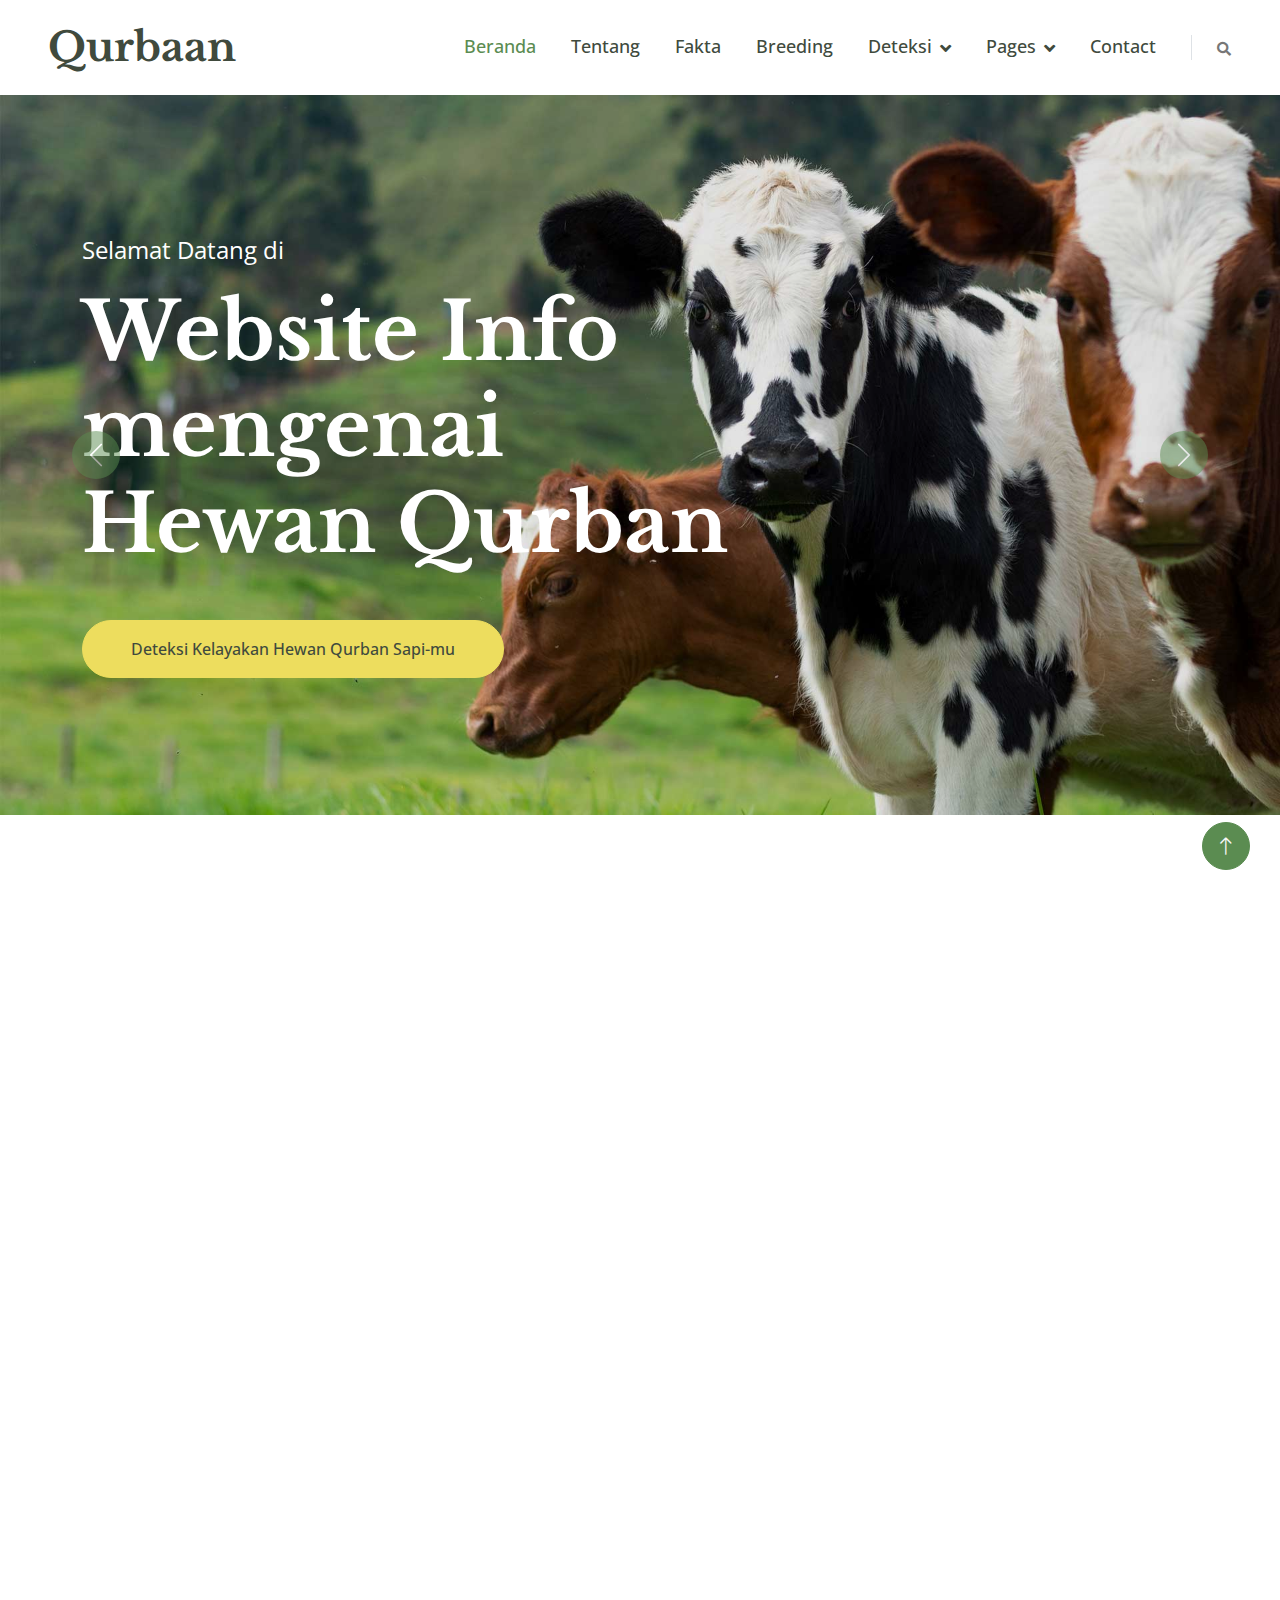
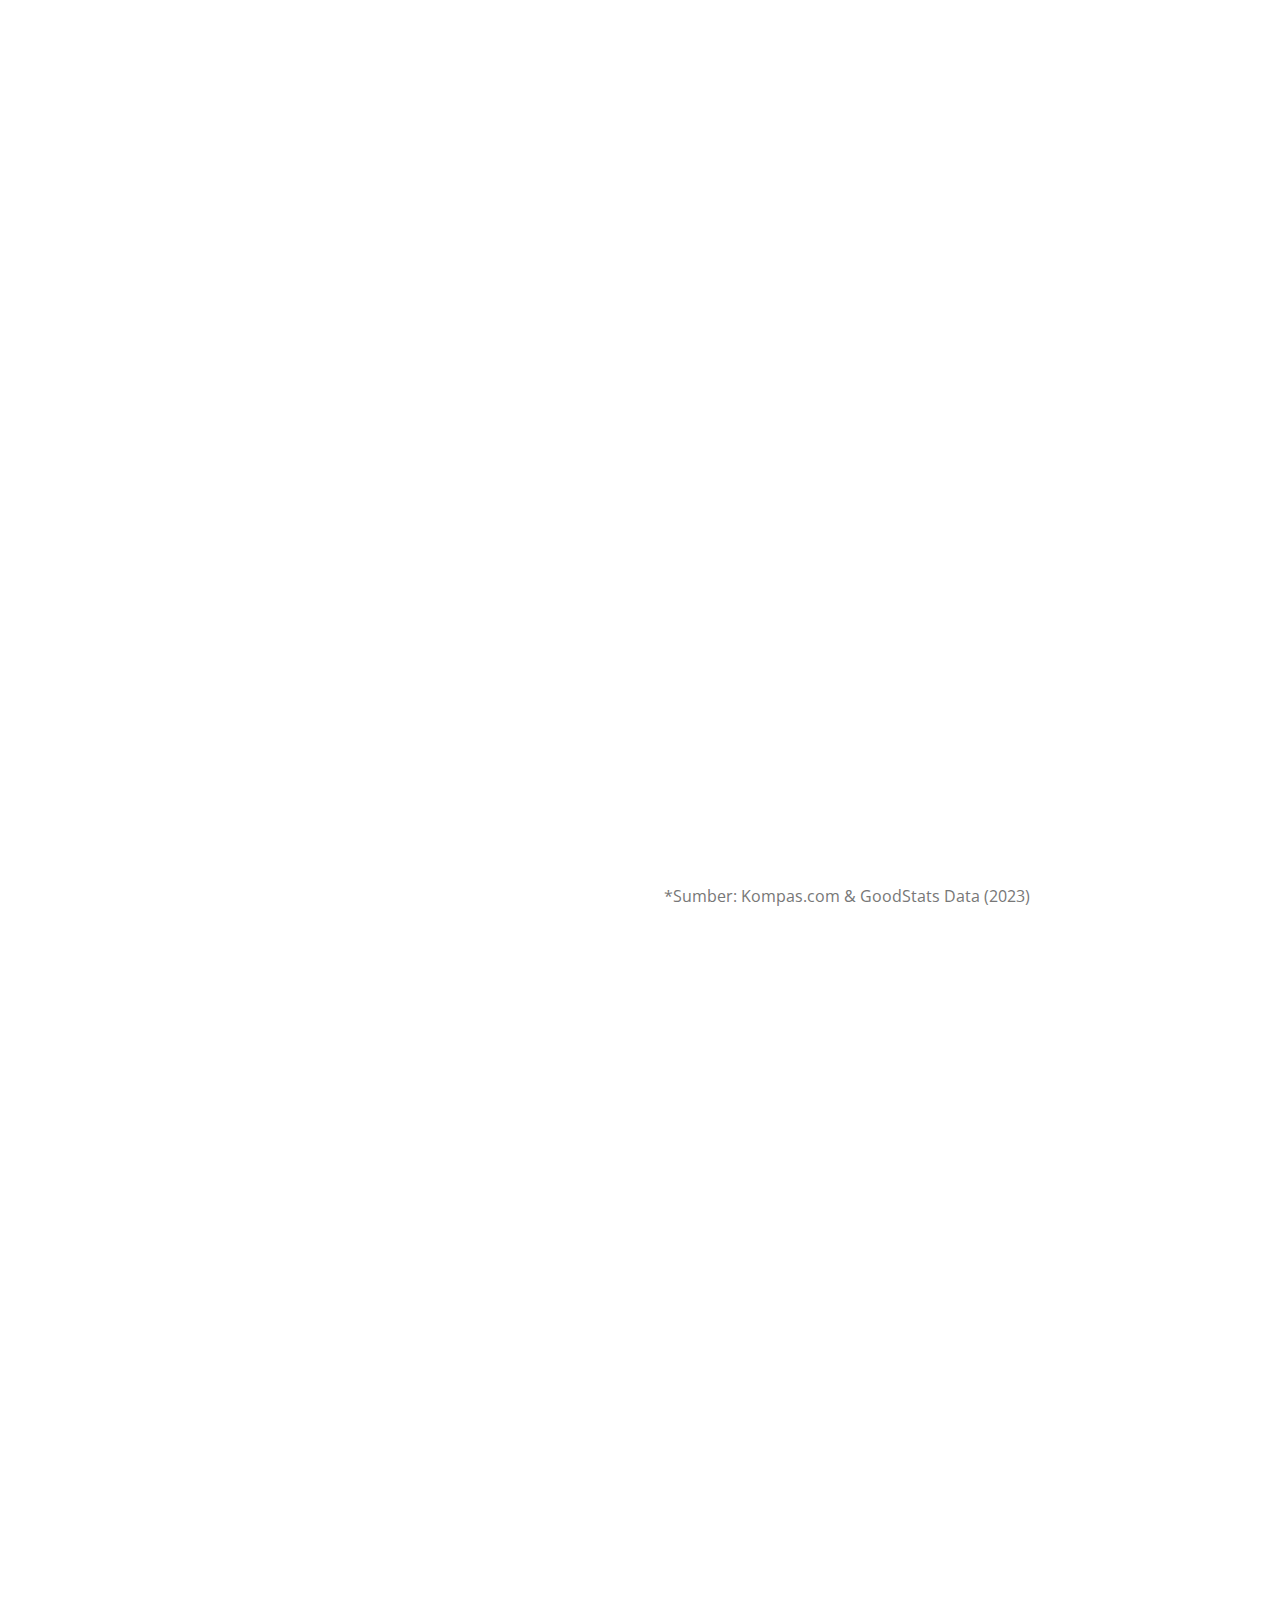
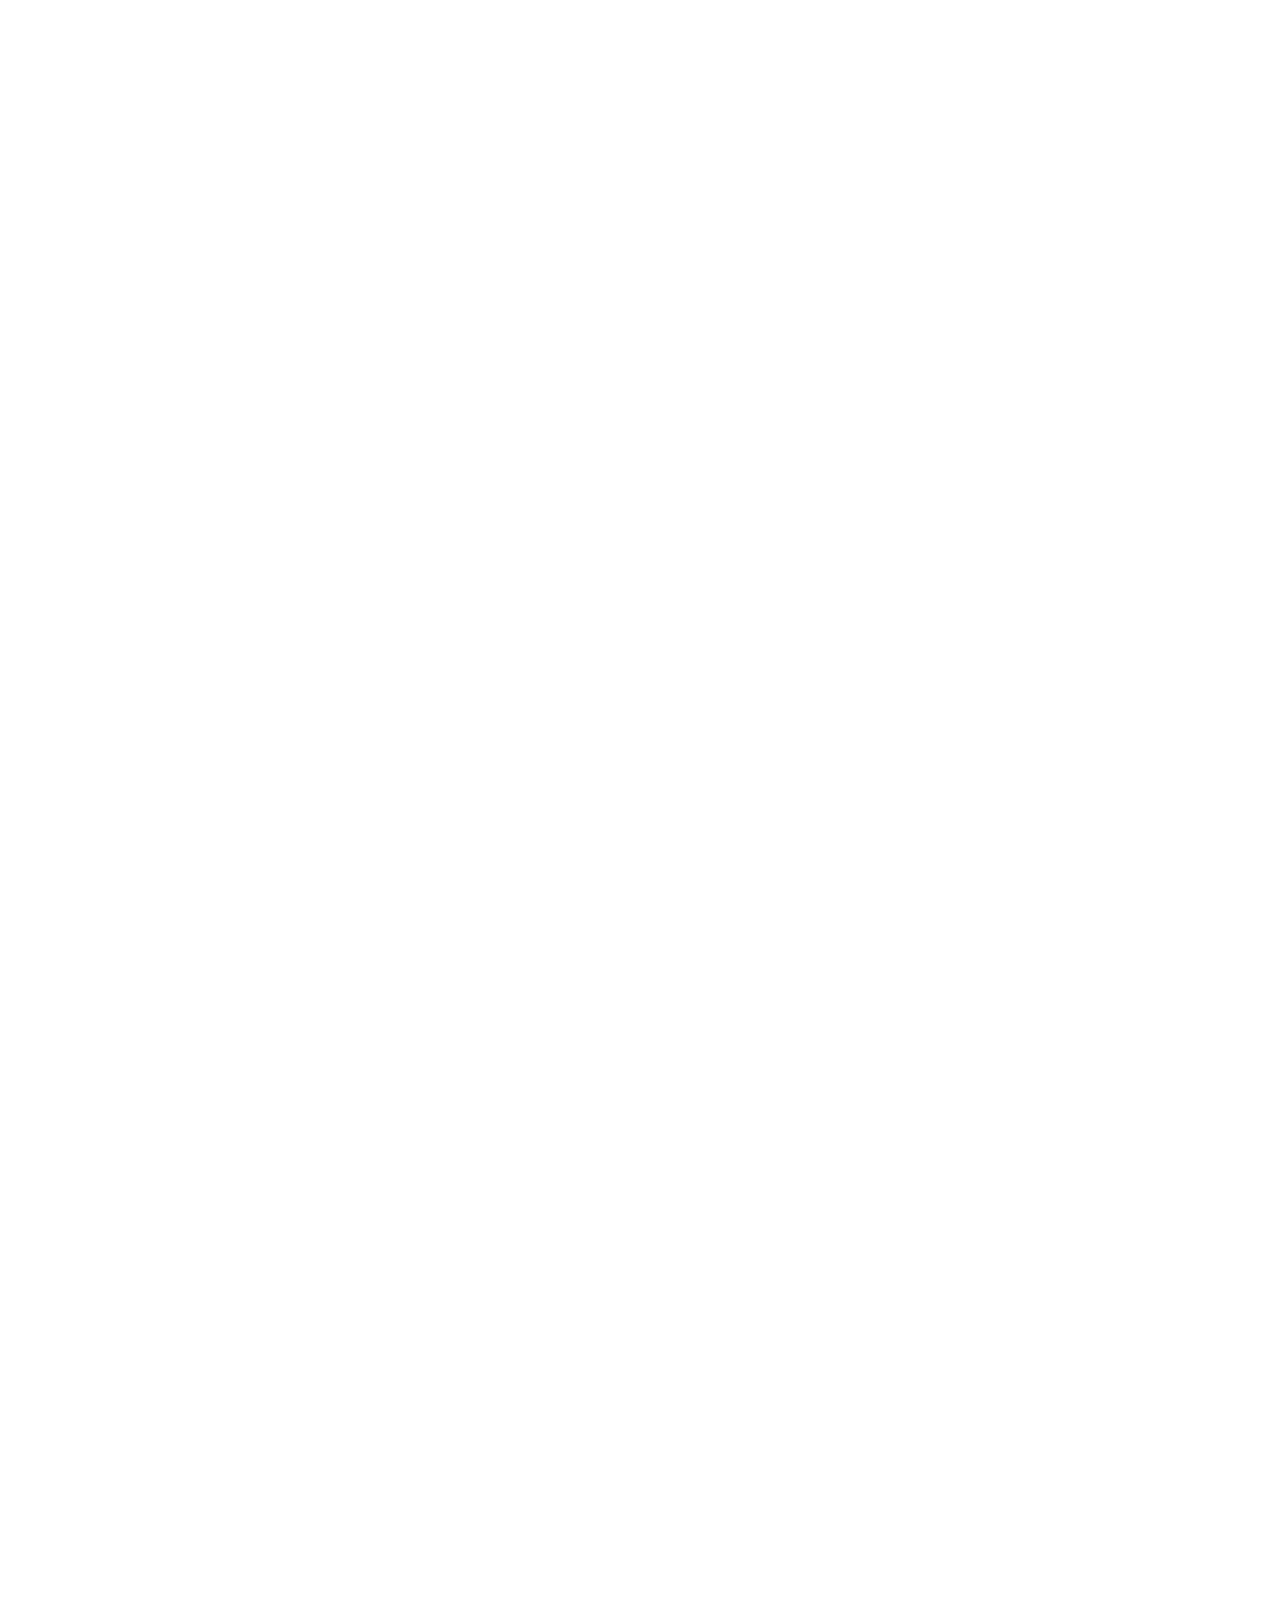
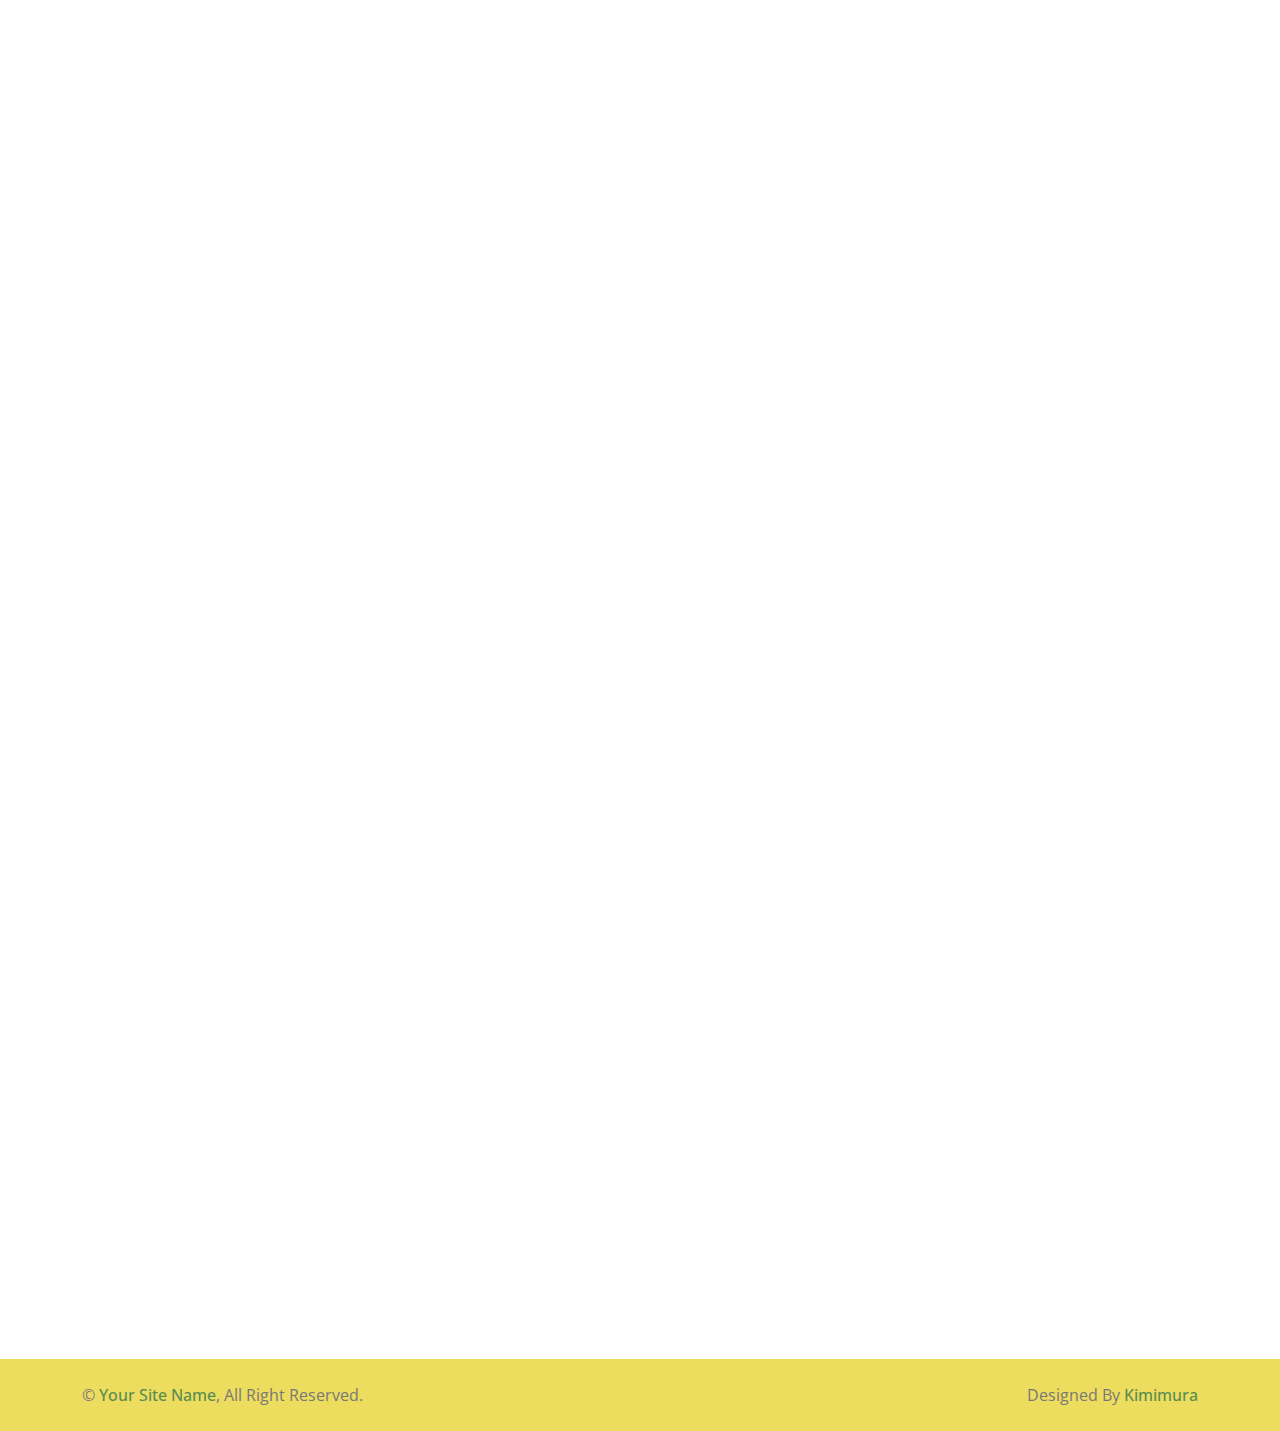
==== index.html @ fe212704 "fix: index view" ====
<!DOCTYPE html>
<html lang="en">

<head>
    <meta charset="utf-8">
    <title>Milky - Dairy Website Template</title>
    <meta content="width=device-width, initial-scale=1.0" name="viewport">
    <meta content="" name="keywords">
    <meta content="" name="description">

    <!-- Favicon -->
    <link href="img/favicon.ico" rel="icon">

    <!-- Google Web Fonts -->
    <link rel="preconnect" href="https://fonts.googleapis.com">
    <link rel="preconnect" href="https://fonts.gstatic.com" crossorigin>
    <link href="https://fonts.googleapis.com/css2?family=Libre+Baskerville:wght@700&family=Open+Sans:wght@400;500;600&display=swap" rel="stylesheet">   

    <!-- Icon Font Stylesheet -->
    <link href="https://cdnjs.cloudflare.com/ajax/libs/font-awesome/5.10.0/css/all.min.css" rel="stylesheet">
    <link href="https://cdn.jsdelivr.net/npm/bootstrap-icons@1.4.1/font/bootstrap-icons.css" rel="stylesheet">

    <!-- Libraries Stylesheet -->
    <link href="lib/animate/animate.min.css" rel="stylesheet">
    <link href="lib/owlcarousel/assets/owl.carousel.min.css" rel="stylesheet">
    <link href="lib/lightbox/css/lightbox.min.css" rel="stylesheet">

    <!-- Customized Bootstrap Stylesheet -->
    <link href="css/bootstrap.min.css" rel="stylesheet">

    <!-- Template Stylesheet -->
    <link href="css/style.css" rel="stylesheet">

    <style>
        .text-justify {
        text-align: justify;
    }
    </style>
</head>

<body>
    <!-- Spinner Start -->
    <div id="spinner" class="show bg-white position-fixed translate-middle w-100 vh-100 top-50 start-50 d-flex align-items-center justify-content-center">
        <div class="spinner-border text-primary" role="status" style="width: 3rem; height: 3rem;"></div>
    </div>
    <!-- Spinner End -->

    <!-- Navbar Start -->
    <nav class="navbar navbar-expand-lg bg-white navbar-light sticky-top px-4 px-lg-5">
        <a href="index.html" class="navbar-brand d-flex align-items-center">
            <h1 class="m-0">Qurbaan</h1>
        </a>
        <button type="button" class="navbar-toggler me-0" data-bs-toggle="collapse" data-bs-target="#navbarCollapse">
            <span class="navbar-toggler-icon"></span>
        </button>
        <div class="collapse navbar-collapse" id="navbarCollapse">
            <div class="navbar-nav ms-auto p-4 p-lg-0">
                <a href="index.html" class="nav-item nav-link active">Beranda</a>
                <a href="about.html" class="nav-item nav-link">Tentang</a>
                <a href="service.html" class="nav-item nav-link">Fakta</a>
                <a href="breeding.html" class="nav-item nav-link">Breeding</a>
                <div class="nav-item dropdown">
                    <a href="product.html" class="nav-link dropdown-toggle" data-bs-toggle="dropdown">Deteksi</a>
                    <div class="dropdown-menu bg-light m-0">
                        <a href="deteksi-sapi.html" class="dropdown-item">Sapi</a>
                        <a href="deteksi-kambing.html" class="dropdown-item">Kambing</a>
                    </div>
                </div>
                <div class="nav-item dropdown">
                    <a href="#" class="nav-link dropdown-toggle" data-bs-toggle="dropdown">Pages</a>
                    <div class="dropdown-menu bg-light m-0">
                        <a href="gallery.html" class="dropdown-item">Gallery</a>
                        <a href="feature.html" class="dropdown-item">Features</a>
                        <a href="team.html" class="dropdown-item">Our Team</a>
                        <a href="testimonial.html" class="dropdown-item">Testimonial</a>
                        <a href="404.html" class="dropdown-item">404 Page</a>
                    </div>
                </div>
                <a href="contact.html" class="nav-item nav-link">Contact</a>
            </div>
            <div class="border-start ps-4 d-none d-lg-block">
                <button type="button" class="btn btn-sm p-0"><i class="fa fa-search"></i></button>
            </div>
        </div>
    </nav>
    <!-- Navbar End -->


    <!-- Carousel Start -->
    <div class="container-fluid px-0 mb-5">
        <div id="header-carousel" class="carousel slide" data-bs-ride="carousel">
            <div class="carousel-inner">
                <div class="carousel-item active">
                    <img class="w-100" src="img/carousel-1.jpg" alt="Image">
                    <div class="carousel-caption">
                        <div class="container">
                            <div class="row justify-content-start">
                                <div class="col-lg-8 text-start">
                                    <p class="fs-4 text-white">Selamat Datang di</p>
                                    <h1 class="display-1 text-white mb-5 animated slideInRight">Website Info mengenai Hewan Qurban</h1>
                                    <a href="deteksi-sapi.html" class="btn btn-secondary rounded-pill py-3 px-5 animated slideInRight">Deteksi Kelayakan Hewan Qurban Sapi-mu</a>
                                </div>
                            </div>
                        </div>
                    </div>
                </div>
                <div class="carousel-item">
                    <img class="w-100" src="img/carousel-kambing.jpg" alt="Image">
                    <div class="carousel-caption">
                        <div class="container">
                            <div class="row justify-content-end">
                                <div class="col-lg-8 text-end">
                                    <p class="fs-4 text-white">Selamat Datang di</p>
                                    <h1 class="display-1 text-white mb-5 animated slideInRight">Website Info mengenai Hewan Qurban</h1>
                                    <a href="deteksi-kambing.html" class="btn btn-secondary rounded-pill py-3 px-5 animated slideInLeft">Deteksi Kelayakan Hewan Qurban Kambing-mu</a>
                                </div>
                            </div>
                        </div>
                    </div>
                </div>
            </div>
            <button class="carousel-control-prev" type="button" data-bs-target="#header-carousel"
                data-bs-slide="prev">
                <span class="carousel-control-prev-icon" aria-hidden="true"></span>
                <span class="visually-hidden">Previous</span>
            </button>
            <button class="carousel-control-next" type="button" data-bs-target="#header-carousel"
                data-bs-slide="next">
                <span class="carousel-control-next-icon" aria-hidden="true"></span>
                <span class="visually-hidden">Next</span>
            </button>
        </div>
    </div>
    <!-- Carousel End -->


    <!-- About Start -->
    <div class="container-xxl py-5">
        <div class="container">
            <div class="row g-5 align-items-start">
                <div class="col-lg-6">
                    <div class="row g-2">
                        <div class="col-6 wow fadeIn" data-wow-delay="0.1s">
                            <img class="img-fluid rounded" src="img/kambing2.jpg">
                            <img class="img-fluid rounded mt-2" src="img/kambing3.jpg">
                        </div>
                        <div class="col-6 wow fadeIn" data-wow-delay="0.1s">
                            <img class="img-fluid rounded" src="img/service-1.jpg">
                        </div>
                        <div class="col-6 wow fadeIn" data-wow-delay="0.3s">
                            <img class="img-fluid rounded" src="img/service-2.jpg">
                        </div>
                        <div class="col-6 wow fadeIn" data-wow-delay="0.5s">
                            <img class="img-fluid rounded" src="img/kambing1.jpg">
                            <img class="img-fluid rounded mt-2" src="img/service-3.jpg">
                        </div>
                    </div>
                </div>
                <div class="col-lg-6 wow fadeIn" data-wow-delay="0.5s">
                    <p class="section-title bg-white text-start text-primary pe-3">Deteksi</p>
                    <h1 class="mb-4">Pada halaman ini kamu dapat mendeteksi kelayakan hewan qurban mu</h1>
                    <h5 class="mb-3">Dalil Kriteria Hewan Qurban</h5>
                    <p class="text-start"><i>Dari <b>Anas (diriwayatkan)</b> ia berkata: Nabi saw telah berkurban dengan dua ekor kibas (domba) yang enak dipandang mata lagi mempunyai tanduk, beliau menyembelih sendiri dengan membaca basmalah dan takbir, kemudian meletakkan kakinya di atas leher kedua kibas itu. [HR. al-Bukhari dan Muslim].</i></p>
                    <p class="text-start"><i>Dari <b>al-Bara’ bin ‘Azib (diriwayatkan)</b> ia berkata: Rasulullah saw berdiri di antara kami dan bersabda: Empat macam kecacatan yang tidak boleh untuk berkurban adalah buta yang jelas kebutaannya, sakit yang jelas sakitnya, pincang yang jelas pincangnya dan kurus kering yang tidak banyak dagingnya. [HR. Ahmad dan empat ahli hadits, dan dinyatakan sahih oleh at-Tirmidzi, Ibnu Hibban dan al-Hakim].</i></p>
                    <div class="row g-5 pt-2 mb-5">
                        <div class="col-sm-6">
                            <img class="img-fluid mb-4" src="img/cow.png" alt="" width="65x">
                            <h5 class="mb-3">Deteksi Sapi</h5>
                            <span>Periksa kelayakan Sapi mu dengan mengklik tombol di bawah</span> <br>
                            <a class="btn btn-secondary rounded-pill py-3 px-5 small mt-2" style="width: 100%;" href="/deteksi-sapi.html">Deteksi Sapi</a>
                        </div>
                        <div class="col-sm-6">
                            <img class="img-fluid mb-4" src="img/goat.png" alt="" width="65x">
                            <h5 class="mb-3">Deteksi Kambing</h5>
                            <span>Periksa kelayakan Kambing mu dengan mengklik tombol di bawah</span> <br>
                            <a class="btn btn-secondary rounded-pill py-3 px-5 small mt-2" style="width: 100%;" href="/deteksi-kambing.html">Deteksi Kambing</a>
                        </div>
                    </div>
                </div>
            </div>
        </div>
    </div>
    <!-- About End -->


    <!-- Features Start -->
    <div class="container-xxl py-5">
        <div class="container">
            <div class="row g-5 align-items-center">
                <div class="col-lg-6 wow fadeInUp" data-wow-delay="0.1s">
                    <p class="section-title bg-white text-start text-primary pe-3">Breeding</p>
                    <h1 class="mb-4">Keuntungan Breeding Hewan Qurban</h1>
                    <p class="mb-4">Breeding hewan qurban memiliki beberapa keuntungan, seperti:</p>
                    <p><i class="fa fa-check text-primary me-3"></i>Ketersediaan hewan yang layak untuk dijadikan korban pada Idul Adha</p>
                    <p><i class="fa fa-check text-primary me-3"></i>Kualitas daging yang sangat baik</p>
                    <p><i class="fa fa-check text-primary me-3"></i>Silsilah jelas dan pedigree yang terjamin</p>
                    <p><i class="fa fa-check text-primary me-3"></i>Layanan import lengkap untuk hewan yang berasal dari Australia</p>
                    <p><i class="fa fa-check text-primary me-3"></i>Bisa meningkatkan pendapatan Anda melalui penjualan hewan qurban</p>
                    <a class="btn btn-secondary rounded-pill py-3 px-5 mt-3" href="/breeding.html">Lihat Lebih Lanjut</a>
                </div>
                <div class="col-lg-6">
                    <div class="rounded overflow-hidden">
                        <div class="row g-0">
                            <div class="col-sm-6 wow fadeIn" data-wow-delay="0.1s">
                                <div class="text-center bg-primary py-5 px-4">
                                    <img class="img-fluid mb-4" src="img/experience.png" alt="">
                                    <p class=" text-white">2,2 Juta Ekor</p>
                                    <span class="fs-5 fw-semi-bold text-secondary">Jumlah Hewan Qurban</span>
                                </div>
                            </div>
                            <div class="col-sm-6 wow fadeIn" data-wow-delay="0.3s">
                                <div class="text-center bg-secondary py-5 px-4">
                                    <img class="img-fluid mb-4" src="img/award.png" alt="">
                                    <p class="">Sapi, Kambing, Domba, Kerbau</p>
                                    <span class="fs-5 fw-semi-bold text-primary">Jenis Hewan Qurban</span>
                                </div>
                            </div>
                            <div class="col-sm-6 wow fadeIn" data-wow-delay="0.5s">
                                <div class="text-center bg-secondary py-5 px-4">
                                    <img class="img-fluid mb-4" src="img/animal.png" alt="">
                                    <p class="">Surplus 391.258 Ekor</p>
                                    <span class="fs-5 fw-semi-bold text-primary">Kebutuhan vs Stok</span>
                                </div>
                            </div>
                            <div class="col-sm-6 wow fadeIn" data-wow-delay="0.7s">
                                <div class="text-center bg-primary py-5 px-4">
                                    <img class="img-fluid mb-4" src="img/client.png" alt="">
                                    <p class=" text-white">+ 11-13%</p>
                                    <span class="fs-5 fw-semi-bold text-secondary">Pertumbuhan Permintaan</span>
                                </div>
                            </div>
                            *Sumber: Kompas.com & GoodStats Data (2023)
                        </div>
                    </div>
                </div>
            </div>
        </div>
    </div>
    <!-- Features End -->

    <!-- Service Start -->
    <div class="container-xxl py-5">
        <div class="container">
            <div class="text-center mx-auto pb-4 wow fadeInUp" data-wow-delay="0.1s" style="max-width: 500px;">
                <p class="section-title bg-white text-center text-primary px-3">Fakta</p>
                <h1 class="mb-5">Fakta Mengenai Hewan Qurban</h1>
            </div>
            <div class="row gy-5 gx-4">
                <div class="col-lg-4 col-md-6 pt-5 wow fadeInUp" data-wow-delay="0.1s">
                    <div class="service-item d-flex h-100">
                        <div class="service-img">
                            <img class="img-fluid" src="img/jenis-qurban.jpeg" alt="">
                        </div>
                        <div class="service-text p-5 pt-0">
                            <div class="service-icon">
                                <img class="img-fluid rounded-circle" src="img/jenis-qurban.jpeg" alt="">
                            </div>
                            <h5 class="mb-3">Jenis Hewan Qurban</h4>
                            <p class="mb-4">
                                <ul class="text-justify">
                                    <li><b>Domba/Kambing</b> : 1 ekor untuk 1 orang</li>
                                    <li><b>Sapi/Kerbau</b> : 1 ekor untuk 7 orang</li>
                                    <li><b>Unta</b> : 1 ekor untuk 7 orang</li>
                                </ul>
                            </p>
                        </div>
                    </div>
                </div>
                <div class="col-lg-4 col-md-6 pt-5 wow fadeInUp" data-wow-delay="0.3s">
                    <div class="service-item d-flex h-100">
                        <div class="service-img">
                            <img class="img-fluid" src="img/syarat-qurban.jpeg" alt="">
                        </div>
                        <div class="service-text p-5 pt-0">
                            <div class="service-icon">
                                <img class="img-fluid rounded-circle" src="img/syarat-qurban.jpeg" alt="">
                            </div>
                            <h5 class="mb-3">Syarat Hewan Qurban</h5>
                            <p class="mb-4">
                                <ul class="text-justify">
                                    <li><b>Usia</b> : Kambing atau domba minimal berusia satu tahun, sapi minimal dua tahun, dan unta minimal lima tahun.</li>
                                    <li><b>Sehat</b> : Hewan tidak boleh memiliki cacat fisik yang mengurangi kualitas dagingnya seperti buta, pincang, sakit parah, atau sangat kurus.</li>
                                    <li><b>Tidak cacat</b> : Hewan tidak boleh memiliki cacat seperti tanduk patah, telinga terpotong, atau memiliki penyakit yang jelas terlihat.</li>
                                </ul></p>
                        </div>
                    </div>
                </div>
                <div class="col-lg-4 col-md-6 pt-5 wow fadeInUp" data-wow-delay="0.5s">
                    <div class="service-item d-flex h-100">
                        <div class="service-img">
                            <img class="img-fluid" src="img/penyembelihan.jpeg" alt="">
                        </div>
                        <div class="service-text p-5 pt-0">
                            <div class="service-icon">
                                <img class="img-fluid rounded-circle" src="img/penyembelihan.jpeg" alt="">
                            </div>
                            <h5 class="mb-3">Waktu Penyembelihan</h5>
                            <p class="mb-4 text-justify">Waktu penyembelihan hewan qurban dimulai setelah sholat Idul Adha pada tanggal 10 Dzulhijjah hingga sebelum maghrib pada tanggal 13 Dzulhijjah. Menyembelih sebelum atau setelah waktu tersebut tidak dianggap sebagai ibadah qurban.</p>
                        </div>
                    </div>
                </div>
                <div class="col-lg-4 col-md-6 pt-5 wow fadeInUp" data-wow-delay="0.3s">
                    <div class="service-item d-flex h-100">
                        <div class="service-img">
                            <img class="img-fluid" src="img/syarat-penyembelihan.jpeg" alt="">
                        </div>
                        <div class="service-text p-5 pt-0">
                            <div class="service-icon">
                                <img class="img-fluid rounded-circle" src="img/syarat-penyembelihan.jpeg" alt="">
                            </div>
                            <h5 class="mb-3">Tata Cara Penyembelihan</h5>
                            <p class="mb-4">
                                <ul class="text-justify">
                                    <li><b>Menggunakan pisau yang tajam</b> : Agar proses penyembelihan berlangsung cepat dan hewan tidak terlalu menderita.</li>
                                    <li><b>Menyebut nama Allah (Bismillah Allahu Akbar)</b> : Sebelum menyembelih, penyembelih harus mengucapkan nama Allah.</li>
                                    <li><b>Memutuskan tiga saluran</b> : Yaitu saluran makanan (esofagus), saluran napas (trakea), dan dua urat leher (arteri karotis).</li>
                                </ul></p>
                        </div>
                    </div>
                </div>
                <div class="col-lg-4 col-md-6 pt-5 wow fadeInUp" data-wow-delay="0.3s">
                    <div class="service-item d-flex h-100">
                        <div class="service-img">
                            <img class="img-fluid" src="img/pembagian-qurban.webp" alt="">
                        </div>
                        <div class="service-text p-5 pt-0">
                            <div class="service-icon">
                                <img class="img-fluid rounded-circle" src="img/pembagian-qurban.webp" alt="">
                            </div>
                            <h5 class="mb-3">Pembagian Daging Qurban</h5>
                            <p class="mb-4">
                                <ul class="text-justify">
                                    <li><b>Sepertiga untuk yang berqurban</b> : Boleh digunakan oleh keluarga yang berqurban.</li>
                                    <li><b>Sepertiga untuk keluarga dan kerabat</b> : Bisa diberikan kepada saudara, tetangga, atau teman.</li>
                                    <li><b>Sepertiga untuk fakir miskin</b> : Diberikan kepada mereka yang membutuhkan.</li>
                                </ul></p>
                        </div>
                    </div>
                </div>
                <div class="col-lg-4 col-md-6 pt-5 wow fadeInUp" data-wow-delay="0.3s">
                    <div class="service-item d-flex h-100">
                        <div class="service-img">
                            <img class="img-fluid" src="img/hukum-qurban.jpeg" alt="">
                        </div>
                        <div class="service-text p-5 pt-0">
                            <div class="service-icon">
                                <img class="img-fluid rounded-circle" src="img/hukum-qurban.jpeg" alt="">
                            </div>
                            <h5 class="mb-3">Hukum Qurban</h5>
                            <p class="mb-4 text-justify"> Hukum qurban dalam Islam adalah sunnah muakkadah (sunnah yang sangat dianjurkan), namun bagi sebagian ulama ada yang berpendapat wajib bagi yang mampu. Rasulullah SAW sangat menganjurkan umatnya untuk berqurban jika memiliki kemampuan finansial.</p>
                        </div>
                    </div>
                </div>
            </div>
        </div>
    </div>
    <!-- Service End -->


    <!-- Gallery Start -->
    <div class="container-xxl py-5 px-0">
        <div class="row g-0">
            <div class="col-lg-3 col-md-6 wow fadeInUp" data-wow-delay="0.1s">
                <div class="row g-0">
                    <div class="col-12">
                        <a class="d-block" href="img/gallery-5.jpg" data-lightbox="gallery">
                            <img class="img-fluid" src="img/gallery-5.jpg" alt="">
                        </a>
                    </div>
                    <div class="col-12">
                        <a class="d-block" href="img/gallery-1.jpg" data-lightbox="gallery">
                            <img class="img-fluid" src="img/gallery-1.jpg" alt="">
                        </a>
                    </div>
                </div>
            </div>
            <div class="col-lg-3 col-md-6 wow fadeInUp" data-wow-delay="0.3s">
                <div class="row g-0">
                    <div class="col-12">
                        <a class="d-block" href="img/gallery-2.jpg" data-lightbox="gallery">
                            <img class="img-fluid" src="img/gallery-2.jpg" alt="">
                        </a>
                    </div>
                    <div class="col-12">
                        <a class="d-block" href="img/gallery-6.jpg" data-lightbox="gallery">
                            <img class="img-fluid" src="img/gallery-6.jpg" alt="">
                        </a>
                    </div>
                </div>
            </div>
            <div class="col-lg-3 col-md-6 wow fadeInUp" data-wow-delay="0.5s">
                <div class="row g-0">
                    <div class="col-12">
                        <a class="d-block" href="img/gallery-7.jpg" data-lightbox="gallery">
                            <img class="img-fluid" src="img/gallery-7.jpg" alt="">
                        </a>
                    </div>
                    <div class="col-12">
                        <a class="d-block" href="img/gallery-3.jpg" data-lightbox="gallery">
                            <img class="img-fluid" src="img/gallery-3.jpg" alt="">
                        </a>
                    </div>
                </div>
            </div>
            <div class="col-lg-3 col-md-6 wow fadeInUp" data-wow-delay="0.7s">
                <div class="row g-0">
                    <div class="col-12">
                        <a class="d-block" href="img/gallery-4.jpg" data-lightbox="gallery">
                            <img class="img-fluid" src="img/gallery-4.jpg" alt="">
                        </a>
                    </div>
                    <div class="col-12">
                        <a class="d-block" href="img/gallery-8.jpg" data-lightbox="gallery">
                            <img class="img-fluid" src="img/gallery-8.jpg" alt="">
                        </a>
                    </div>
                </div>
            </div>
        </div>
    </div>
    <!-- Gallery End -->


    <!-- Team Start -->
    <div class="container-xxl py-5">
        <div class="container">
            <div class="text-center mx-auto wow fadeInUp" data-wow-delay="0.1s" style="max-width: 500px;">
                <p class="section-title bg-white text-center text-primary px-3">Tim Kami</p>
                <h1 class="mb-5">Anggota Tim</h1>
            </div>
            <div class="row g-4">
                <div class="col-lg-4 col-md-6 wow fadeInUp" data-wow-delay="0.1s">
                    <div class="team-item rounded p-4">
                        <img class="img-fluid rounded mb-4" src="img/team-1.jpg" alt="">
                        <h5>Adam Crew</h5>
                        <p class="text-primary">NIM</p>
                        <div class="d-flex justify-content-center">
                            <a class="btn btn-square btn-outline-secondary rounded-circle mx-1" href=""><i class="fab fa-facebook-f"></i></a>
                            <a class="btn btn-square btn-outline-secondary rounded-circle mx-1" href=""><i class="fab fa-twitter"></i></a>
                            <a class="btn btn-square btn-outline-secondary rounded-circle mx-1" href=""><i class="fab fa-instagram"></i></a>
                        </div>
                    </div>
                </div>
                <div class="col-lg-4 col-md-6 wow fadeInUp" data-wow-delay="0.3s">
                    <div class="team-item rounded p-4">
                        <img class="img-fluid rounded mb-4" src="img/team-2.jpg" alt="">
                        <h5>Doris Jordan</h5>
                        <p class="text-primary">NIM</p>
                        <div class="d-flex justify-content-center">
                            <a class="btn btn-square btn-outline-secondary rounded-circle mx-1" href=""><i class="fab fa-facebook-f"></i></a>
                            <a class="btn btn-square btn-outline-secondary rounded-circle mx-1" href=""><i class="fab fa-twitter"></i></a>
                            <a class="btn btn-square btn-outline-secondary rounded-circle mx-1" href=""><i class="fab fa-instagram"></i></a>
                        </div>
                    </div>
                </div>
                <div class="col-lg-4 col-md-6 wow fadeInUp" data-wow-delay="0.5s">
                    <div class="team-item rounded p-4">
                        <img class="img-fluid rounded mb-4" src="img/team-3.jpg" alt="">
                        <h5>Jack Dawson</h5>
                        <p class="text-primary">NIM</p>
                        <div class="d-flex justify-content-center">
                            <a class="btn btn-square btn-outline-secondary rounded-circle mx-1" href=""><i class="fab fa-facebook-f"></i></a>
                            <a class="btn btn-square btn-outline-secondary rounded-circle mx-1" href=""><i class="fab fa-twitter"></i></a>
                            <a class="btn btn-square btn-outline-secondary rounded-circle mx-1" href=""><i class="fab fa-instagram"></i></a>
                        </div>
                    </div>
                </div>
            </div>
        </div>
    </div>
    <!-- Team End -->

    <!-- Footer Start -->
    <div class="container-fluid bg-dark footer mt-5 py-5 wow fadeIn" data-wow-delay="0.1s">
        <div class="container py-5">
            <div class="row g-5">
                <div class="col-lg-3 col-md-6">
                    <h5 class="text-white mb-4">Kontak Kami</h5>
                    <p class="mb-2"><i class="fa fa-map-marker-alt me-3"></i>Jakarta</p>
                    <p class="mb-2"><i class="fa fa-phone-alt me-3"></i>+012 345 67890</p>
                    <p class="mb-2"><i class="fa fa-envelope me-3"></i>info@example.com</p>
                    <div class="d-flex pt-3">
                        <a class="btn btn-square btn-secondary rounded-circle me-2" href=""><i class="fab fa-twitter"></i></a>
                        <a class="btn btn-square btn-secondary rounded-circle me-2" href=""><i class="fab fa-facebook-f"></i></a>
                        <a class="btn btn-square btn-secondary rounded-circle me-2" href=""><i class="fab fa-youtube"></i></a>
                        <a class="btn btn-square btn-secondary rounded-circle me-2" href=""><i class="fab fa-linkedin-in"></i></a>
                    </div>
                </div>
                <div class="col-lg-3 col-md-6">
                    <h5 class="text-white mb-4">Anggota Tim</h5>
                    <a class="btn btn-link">Satu</a>
                    <a class="btn btn-link">Dua</a>
                    <a class="btn btn-link">Tiga</a>
                </div>
                <div class="col-lg-3 col-md-6">
                    <h5 class="text-white mb-4">Business Hours</h5>
                    <p class="mb-1">Monday - Friday</p>
                    <h6 class="text-light">09:00 am - 07:00 pm</h6>
                    <p class="mb-1">Saturday</p>
                    <h6 class="text-light">09:00 am - 12:00 pm</h6>
                    <p class="mb-1">Sunday</p>
                    <h6 class="text-light">Closed</h6>
                </div>
                <div class="col-lg-3 col-md-6">
                    <h5 class="text-white mb-4">Newsletter</h5>
                    <p>Dolor amet sit justo amet elitr clita ipsum elitr est.</p>
                    <div class="position-relative w-100">
                        <input class="form-control bg-transparent w-100 py-3 ps-4 pe-5" type="text" placeholder="Your email">
                        <button type="button" class="btn btn-secondary py-2 position-absolute top-0 end-0 mt-2 me-2">SignUp</button>
                    </div>
                </div>
            </div>
        </div>
    </div>
    <!-- Footer End -->


    <!-- Copyright Start -->
    <div class="container-fluid bg-secondary text-body copyright py-4">
        <div class="container">
            <div class="row">
                <div class="col-md-6 text-center text-md-start mb-3 mb-md-0">
                    &copy; <a class="fw-semi-bold" href="#">Your Site Name</a>, All Right Reserved.
                </div>
                <div class="col-md-6 text-center text-md-end">
                    <!--/*** This template is free as long as you keep the footer author’s credit link/attribution link/backlink. If you'd like to use the template without the footer author’s credit link/attribution link/backlink, you can purchase the Credit Removal License from "https://htmlcodex.com/credit-removal". Thank you for your support. ***/-->
                    Designed By <a class="fw-semi-bold" href="">Kimimura</a>
                </div>
            </div>
        </div>
    </div>
    <!-- Copyright End -->


    <!-- Back to Top -->
    <a href="#" class="btn btn-lg btn-primary btn-lg-square rounded-circle back-to-top"><i class="bi bi-arrow-up"></i></a>


    <!-- JavaScript Libraries -->
    <script src="https://code.jquery.com/jquery-3.4.1.min.js"></script>
    <script src="https://cdn.jsdelivr.net/npm/bootstrap@5.0.0/dist/js/bootstrap.bundle.min.js"></script>
    <script src="lib/wow/wow.min.js"></script>
    <script src="lib/easing/easing.min.js"></script>
    <script src="lib/waypoints/waypoints.min.js"></script>
    <script src="lib/owlcarousel/owl.carousel.min.js"></script>
    <script src="lib/counterup/counterup.min.js"></script>
    <script src="lib/parallax/parallax.min.js"></script>
    <script src="lib/lightbox/js/lightbox.min.js"></script>

    <!-- Template Javascript -->
    <script src="js/main.js"></script>
</body>

</html>
---- css/style.css ----
/********** Template CSS **********/
:root {
    --primary: #5B8C51;
    --secondary: #EDDD5E;
    --light: #F7F7F7;
    --dark: #404A3D;
}

.back-to-top {
    position: fixed;
    display: none;
    right: 30px;
    bottom: 30px;
    z-index: 99;
}

.fw-bold {
    font-weight: 700 !important;
}

.fw-medium {
    font-weight: 600 !important;
}

.fw-semi-bold {
    font-weight: 500 !important;
}


/*** Spinner ***/
#spinner {
    opacity: 0;
    visibility: hidden;
    transition: opacity .5s ease-out, visibility 0s linear .5s;
    z-index: 99999;
}

#spinner.show {
    transition: opacity .5s ease-out, visibility 0s linear 0s;
    visibility: visible;
    opacity: 1;
}


/*** Button ***/
.btn {
    transition: .5s;
    font-weight: 500;
}

.btn-primary,
.btn-outline-primary:hover {
    color: var(--light);
}

.btn-secondary,
.btn-outline-secondary:hover {
    color: var(--dark);
}

.btn-square {
    width: 38px;
    height: 38px;
}

.btn-sm-square {
    width: 32px;
    height: 32px;
}

.btn-lg-square {
    width: 48px;
    height: 48px;
}

.btn-square,
.btn-sm-square,
.btn-lg-square {
    padding: 0;
    display: flex;
    align-items: center;
    justify-content: center;
    font-weight: normal;
}


/*** Navbar ***/
.navbar.sticky-top {
    top: -100px;
    transition: .5s;
}

.navbar .navbar-nav .nav-link {
    margin-right: 35px;
    padding: 25px 0;
    color: var(--dark);
    font-size: 18px;
    font-weight: 500;
    outline: none;
}

.navbar .navbar-nav .nav-link:hover,
.navbar .navbar-nav .nav-link.active {
    color: var(--primary);
}

.navbar .dropdown-toggle::after {
    border: none;
    content: "\f107";
    font-family: "Font Awesome 5 Free";
    font-weight: 900;
    vertical-align: middle;
    margin-left: 8px;
}

@media (max-width: 991.98px) {
    .navbar .navbar-nav .nav-link  {
        margin-right: 0;
        padding: 10px 0;
    }

    .navbar .navbar-nav {
        border-top: 1px solid #EEEEEE;
    }
}

@media (min-width: 992px) {
    .navbar .nav-item .dropdown-menu {
        display: block;
        border: none;
        margin-top: 0;
        top: 150%;
        opacity: 0;
        visibility: hidden;
        transition: .5s;
    }

    .navbar .nav-item:hover .dropdown-menu {
        top: 100%;
        visibility: visible;
        transition: .5s;
        opacity: 1;
    }
}


/*** Header ***/
.carousel-caption {
    top: 0;
    left: 0;
    right: 0;
    bottom: 0;
    display: flex;
    align-items: center;
    background: rgba(0, 0, 0, .1);
    z-index: 1;
}

.carousel-control-prev,
.carousel-control-next {
    width: 15%;
}

.carousel-control-prev-icon,
.carousel-control-next-icon {
    width: 3rem;
    height: 3rem;
    border-radius: 3rem;
    background-color: var(--primary);
    border: 10px solid var(--primary);
}

@media (max-width: 768px) {
    #header-carousel .carousel-item {
        position: relative;
        min-height: 450px;
    }
    
    #header-carousel .carousel-item img {
        position: absolute;
        width: 100%;
        height: 100%;
        object-fit: cover;
    }
}

.page-header {
    background: url(../img/banner.jpg) center center no-repeat;
    background-size: cover;
}

.page-header-kambing {
    background: url(../img/banner-kambing.jpg) center center no-repeat;
    background-size: cover;
}

.page-header .breadcrumb-item+.breadcrumb-item::before {
    color: var(--light);
}

.page-header .breadcrumb-item,
.page-header .breadcrumb-item a {
    font-size: 18px;
    color: var(--light);
}


/*** Section Title ***/
.section-title {
    position: relative;
    display: inline-block;
    text-transform: uppercase;
    font-weight: 600;
}

.section-title::before {
    position: absolute;
    content: "";
    width: calc(100% + 80px);
    height: 2px;
    top: 5px;
    left: -40px;
    background: var(--primary);
    z-index: -1;
}

.section-title::after {
    position: absolute;
    content: "";
    width: calc(100% + 120px);
    height: 2px;
    bottom: 6px;
    left: -60px;
    background: var(--primary);
    z-index: -1;
}

.section-title.text-start::before {
    width: calc(100% + 40px);
    left: 0;
}

.section-title.text-start::after {
    width: calc(100% + 60px);
    left: 0;
}


/*** About ***/
.about-experience {
    position: absolute;
    width: 100%;
    height: 100%;
    right: -45px;
    bottom: -45px;
    display: flex;
    flex-direction: column;
    align-items: center;
    justify-content: center;
}


/*** Service ***/
.service-item {
    position: relative;
    border-radius: 8px;
    box-shadow: 0 0 45px rgba(0, 0, 0, .07);
}

.service-item .service-img {
    position: absolute;
    width: 100%;
    height: 100%;
    top: 0;
    left: 0;
    border-radius: 8px;
    overflow: hidden;
    z-index: -1;
}

.service-item .service-img img {
    position: absolute;
    width: 100%;
    height: 100%;
    left: 0;
    object-fit: cover;
    border-radius: 10px;
}

.service-item .service-img::before {
    position: absolute;
    content: "";
    width: 100%;
    height: 100%;
    top: 0;
    left: 0;
    background: rgba(0, 0, 0, .5);
    border-radius: 10px;
    z-index: 1;
}

.service-item .service-img::after {
    position: absolute;
    content: "";
    width: 100%;
    height: 100%;
    top: 0;
    left: 0;
    background: #FFFFFF;
    transition: .5s ease-out;
    z-index: 2;
}

.service-item:hover .service-img::after {
    width: 0;
    left: auto;
    right: 0;
}

.service-item .service-text .service-icon {
    width: 140px;
    height: 140px;
    padding: 15px;
    margin-top: -70px;
    margin-bottom: 40px;
    background: #FFFFFF;
    border-radius: 140px;
    overflow: hidden;
    box-shadow: 0 0 60px rgba(0, 0, 0, .1);
}

.service-item .service-text h5,
.service-item .service-text p {
    transition: .5s;
}

.service-item:hover .service-text h5,
.service-item:hover .service-text p {
    color: #FFFFFF;
}

.service-item .service-text .btn {
    color: var(--secondary);
    background: #FFFFFF;
    box-shadow: 0 0 45px rgba(0, 0, 0, .25);
}

.service-item .service-text .btn:hover {
    color: var(--dark);
    background: var(--secondary);
}


/*** Product ***/
.product-item {
    position: relative;
    border-radius: 8px;
    overflow: hidden;
    box-shadow: 0 0 45px rgba(0, 0, 0, .07);
}

.product-item .product-overlay {
    position: absolute;
    width: 100%;
    height: 100%;
    top: 0;
    left: 0;
    display: flex;
    align-items: center;
    justify-content: center;
    background: rgba(0, 0, 0, .5);
    opacity: 0;
    padding-top: 60px;
    transition: .5s;
}

.product-item:hover .product-overlay {
    opacity: 1;
    padding-top: 0;
}


/*** Team ***/
.team-item {
    position: relative;
    text-align: center;
    border-radius: 8px;
    box-shadow: 0 0 45px rgba(0, 0, 0, .07);
}

.team-item .btn {
    border-color: transparent;
    box-shadow: 0 0 45px rgba(0, 0, 0, .2);
}


/*** Testimonial ***/
.testimonial-img {
    position: relative;
    min-height: 400px;
}

.testimonial-img::after {
    position: absolute;
    content: "\f10d";
    font-family: "Font Awesome 5 Free";
    font-weight: 900;
    font-size: 200px;
    color: #EEEEEE;
    top: 50%;
    left: 50%;
    transform: translate(-50%, -50%);
    z-index: -1;
}

.testimonial-img img {
    position: absolute;
    width: 100px;
    height: 100px;
    border-radius: 100px;
}

.testimonial-img img:nth-child(1) {
    top: 0;
    left: 0;
}

.testimonial-img img:nth-child(2) {
    top: 60%;
    left: 20%;
}

.testimonial-img img:nth-child(3) {
    top: 20%;
    left: 60%;
}

.testimonial-img img:nth-child(4) {
    bottom: 0;
    right: 0;
}

.testimonial-img img .animated.pulse {
    animation-duration: 2s;
}

.testimonial-carousel .owl-item img {
    width: 100px;
    height: 100px;
    border-radius: 100px;
}

.testimonial-carousel .owl-nav {
    margin-top: 30px;
    display: flex;
}

.testimonial-carousel .owl-nav .owl-prev,
.testimonial-carousel .owl-nav .owl-next {
    margin-right: 15px;
    width: 45px;
    height: 45px;
    display: flex;
    align-items: center;
    justify-content: center;
    color: var(--secondary);
    border-radius: 45px;
    box-shadow: 0 0 45px rgba(0, 0, 0, .2);
    font-size: 22px;
    transition: .5s;
}

.testimonial-carousel .owl-nav .owl-prev:hover,
.testimonial-carousel .owl-nav .owl-next:hover {
    background: var(--secondary);
    color: var(--dark);
}


/*** Footer ***/
.footer {
    color: #B0B9AE;
}

.footer .btn.btn-link {
    display: block;
    margin-bottom: 5px;
    padding: 0;
    text-align: left;
    color: #B0B9AE;
    font-weight: normal;
    text-transform: capitalize;
    transition: .3s;
}

.footer .btn.btn-link::before {
    position: relative;
    content: "\f105";
    font-family: "Font Awesome 5 Free";
    font-weight: 900;
    margin-right: 10px;
}

.footer .btn.btn-link:hover {
    color: var(--light);
    letter-spacing: 1px;
    box-shadow: none;
}
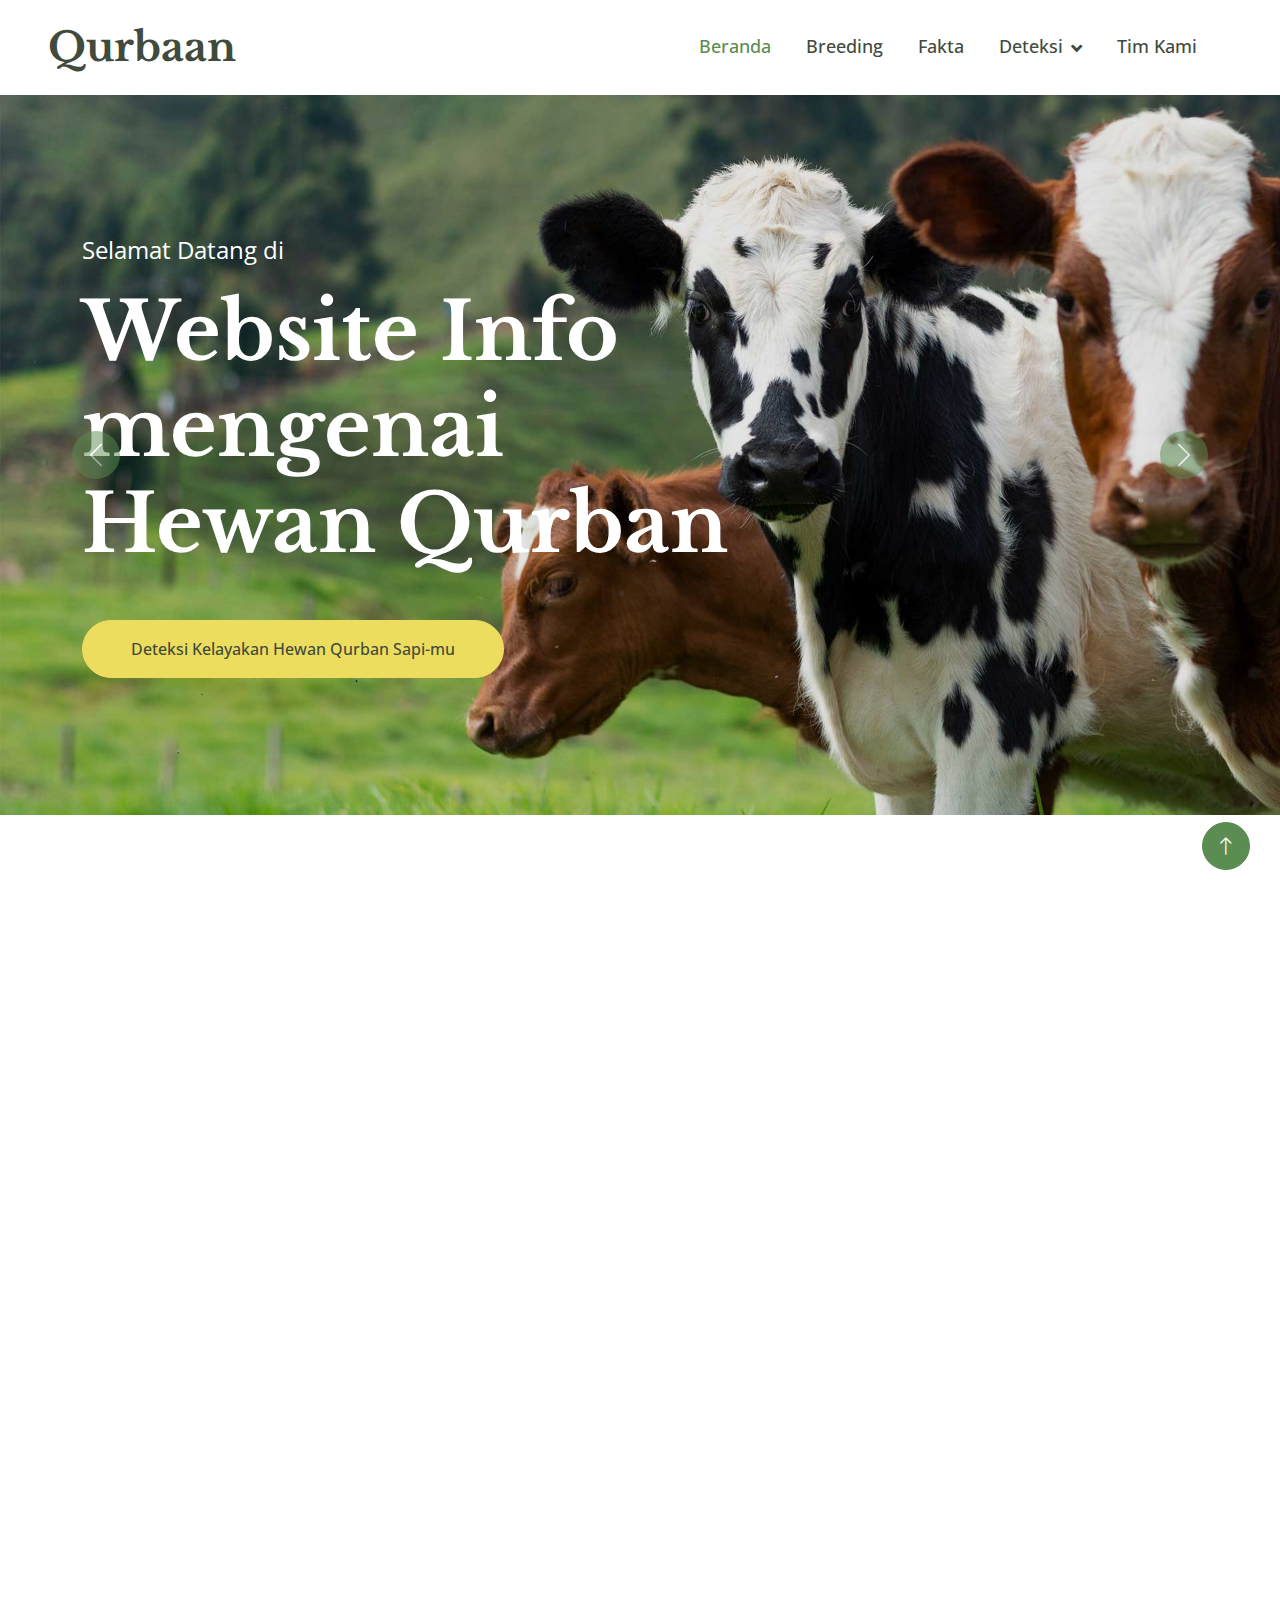
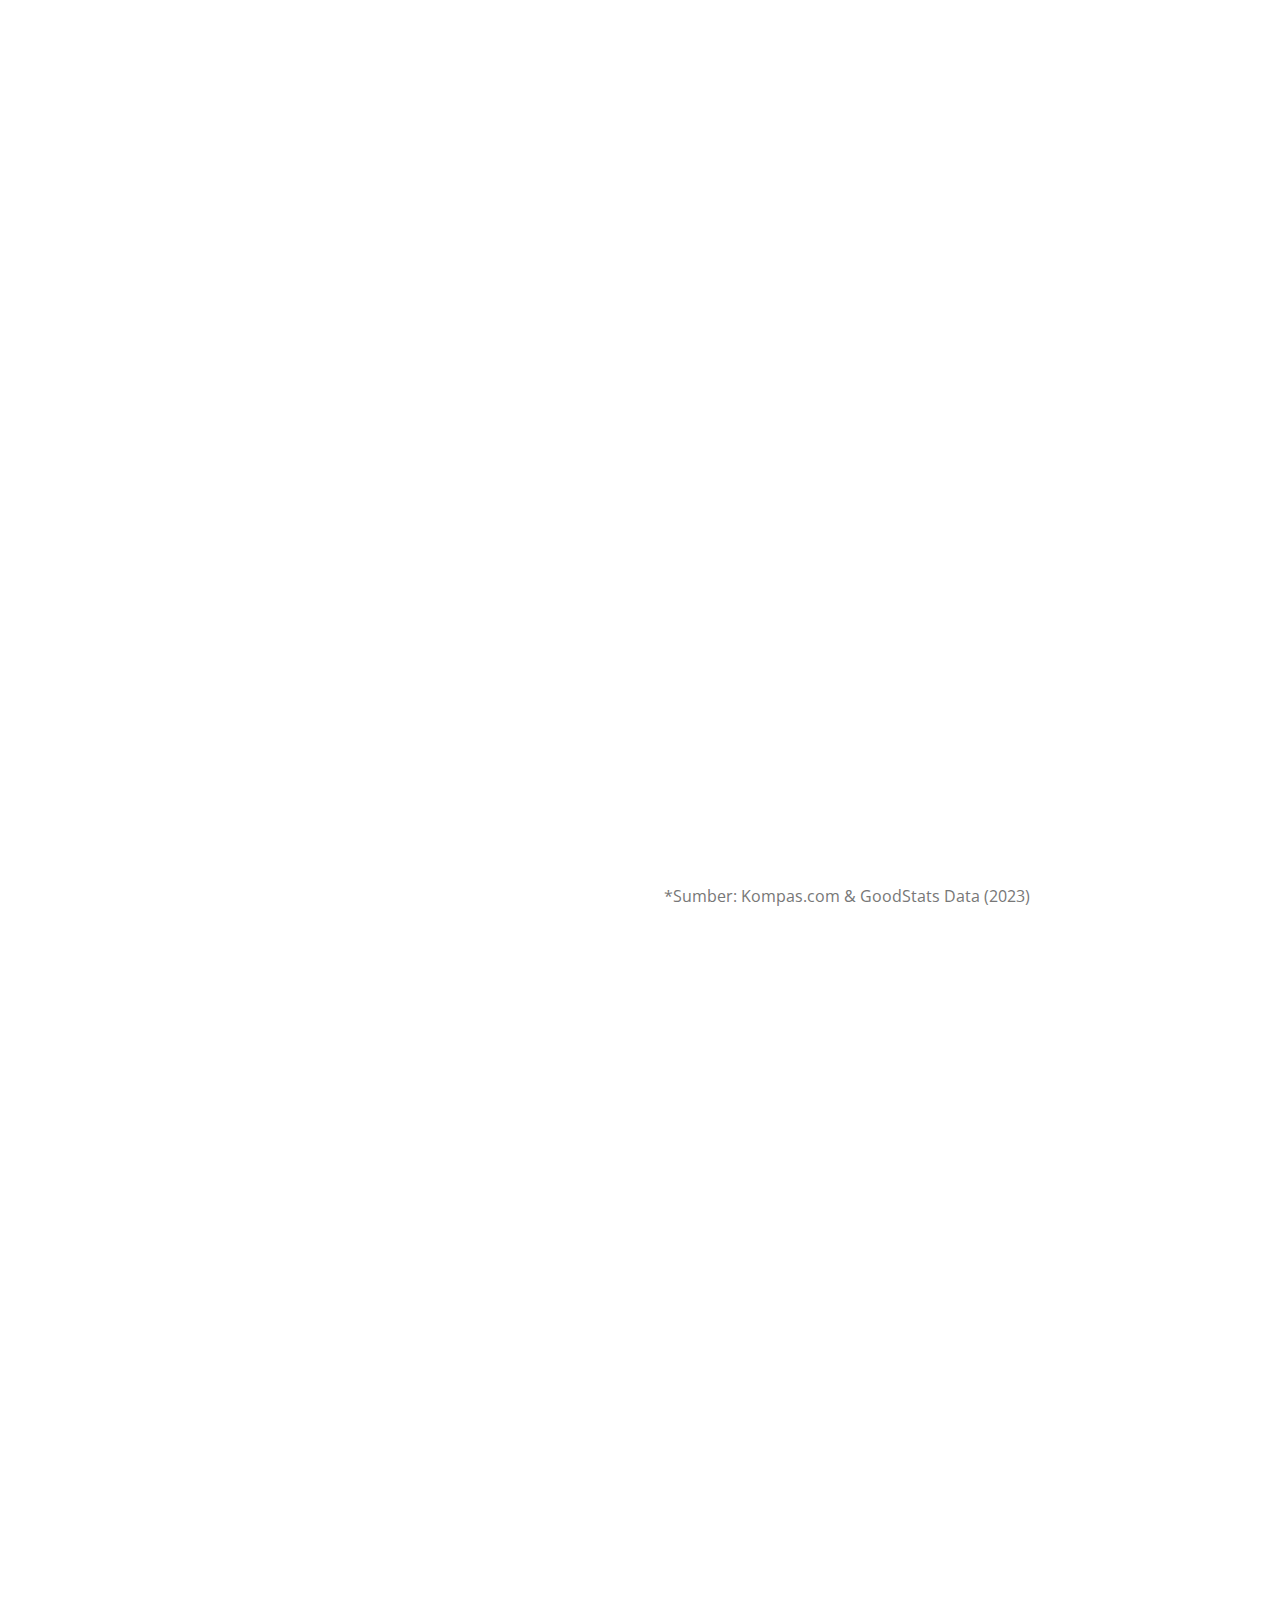
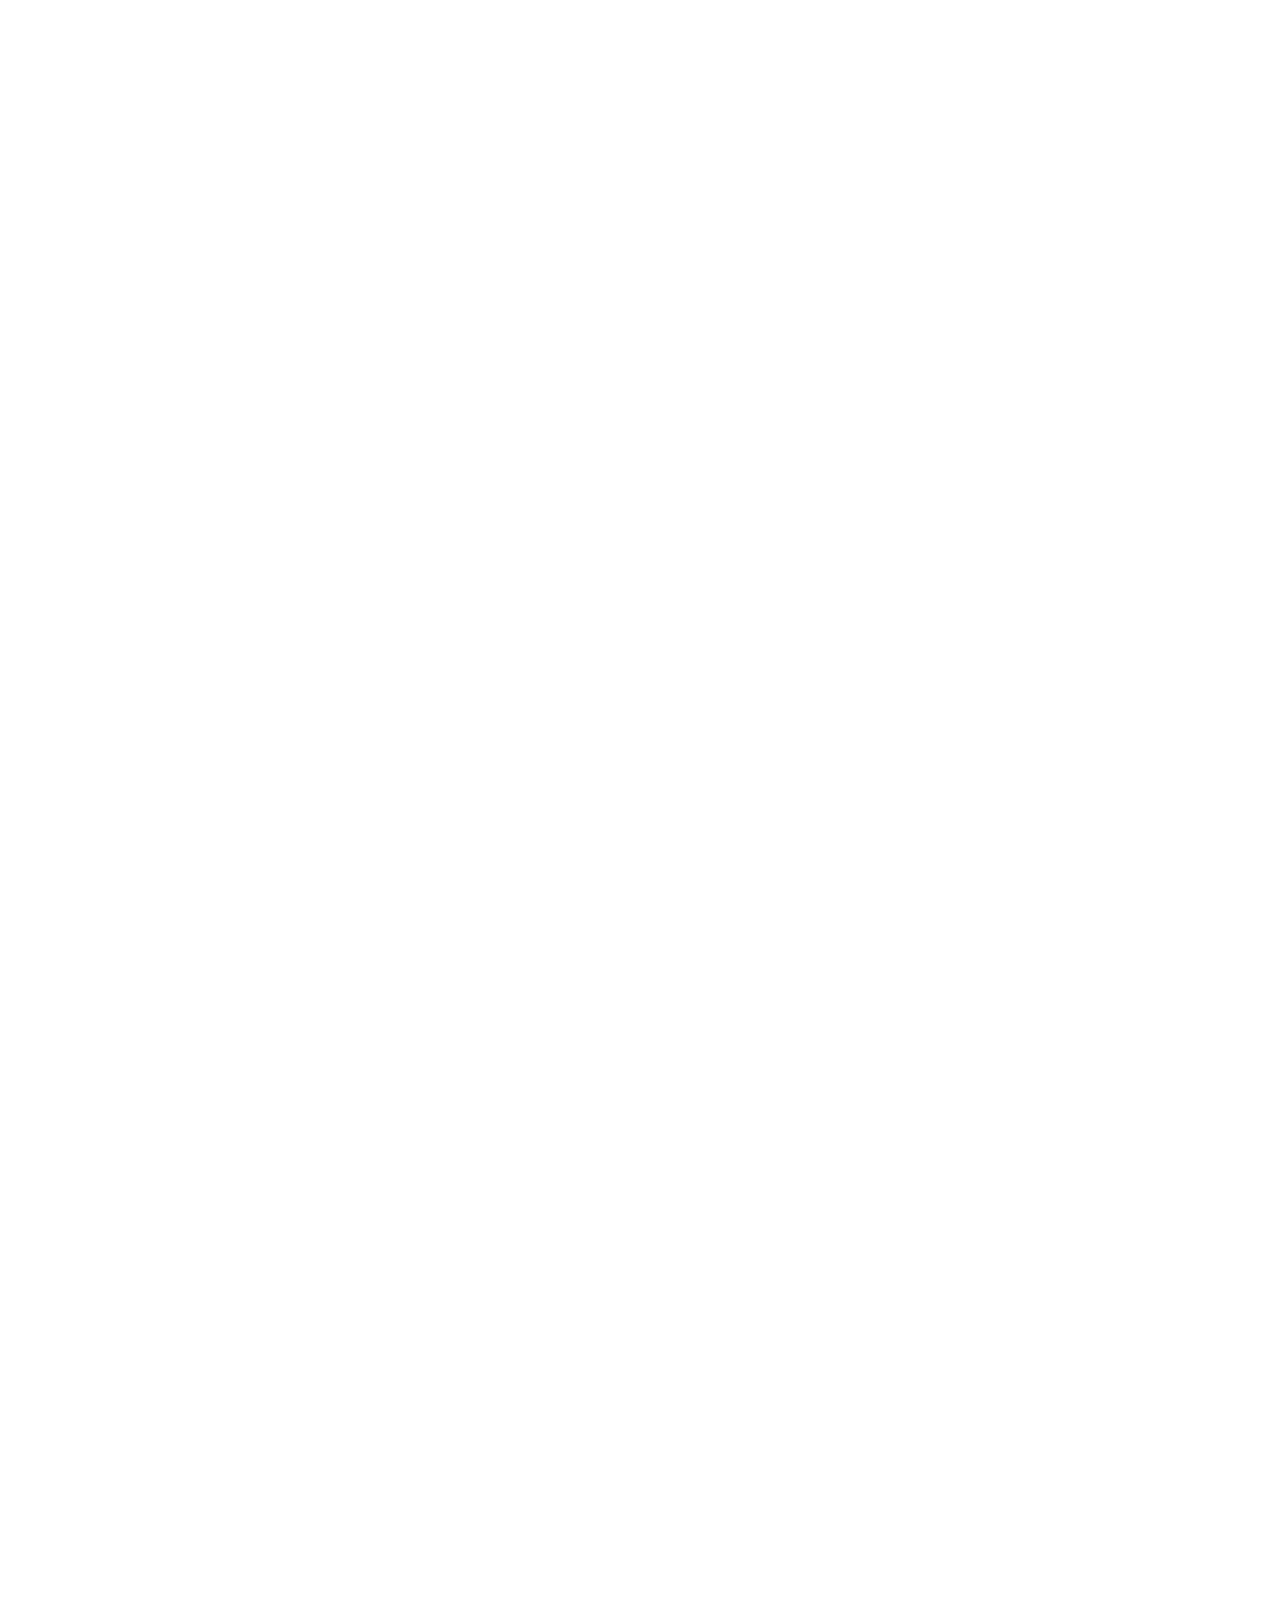
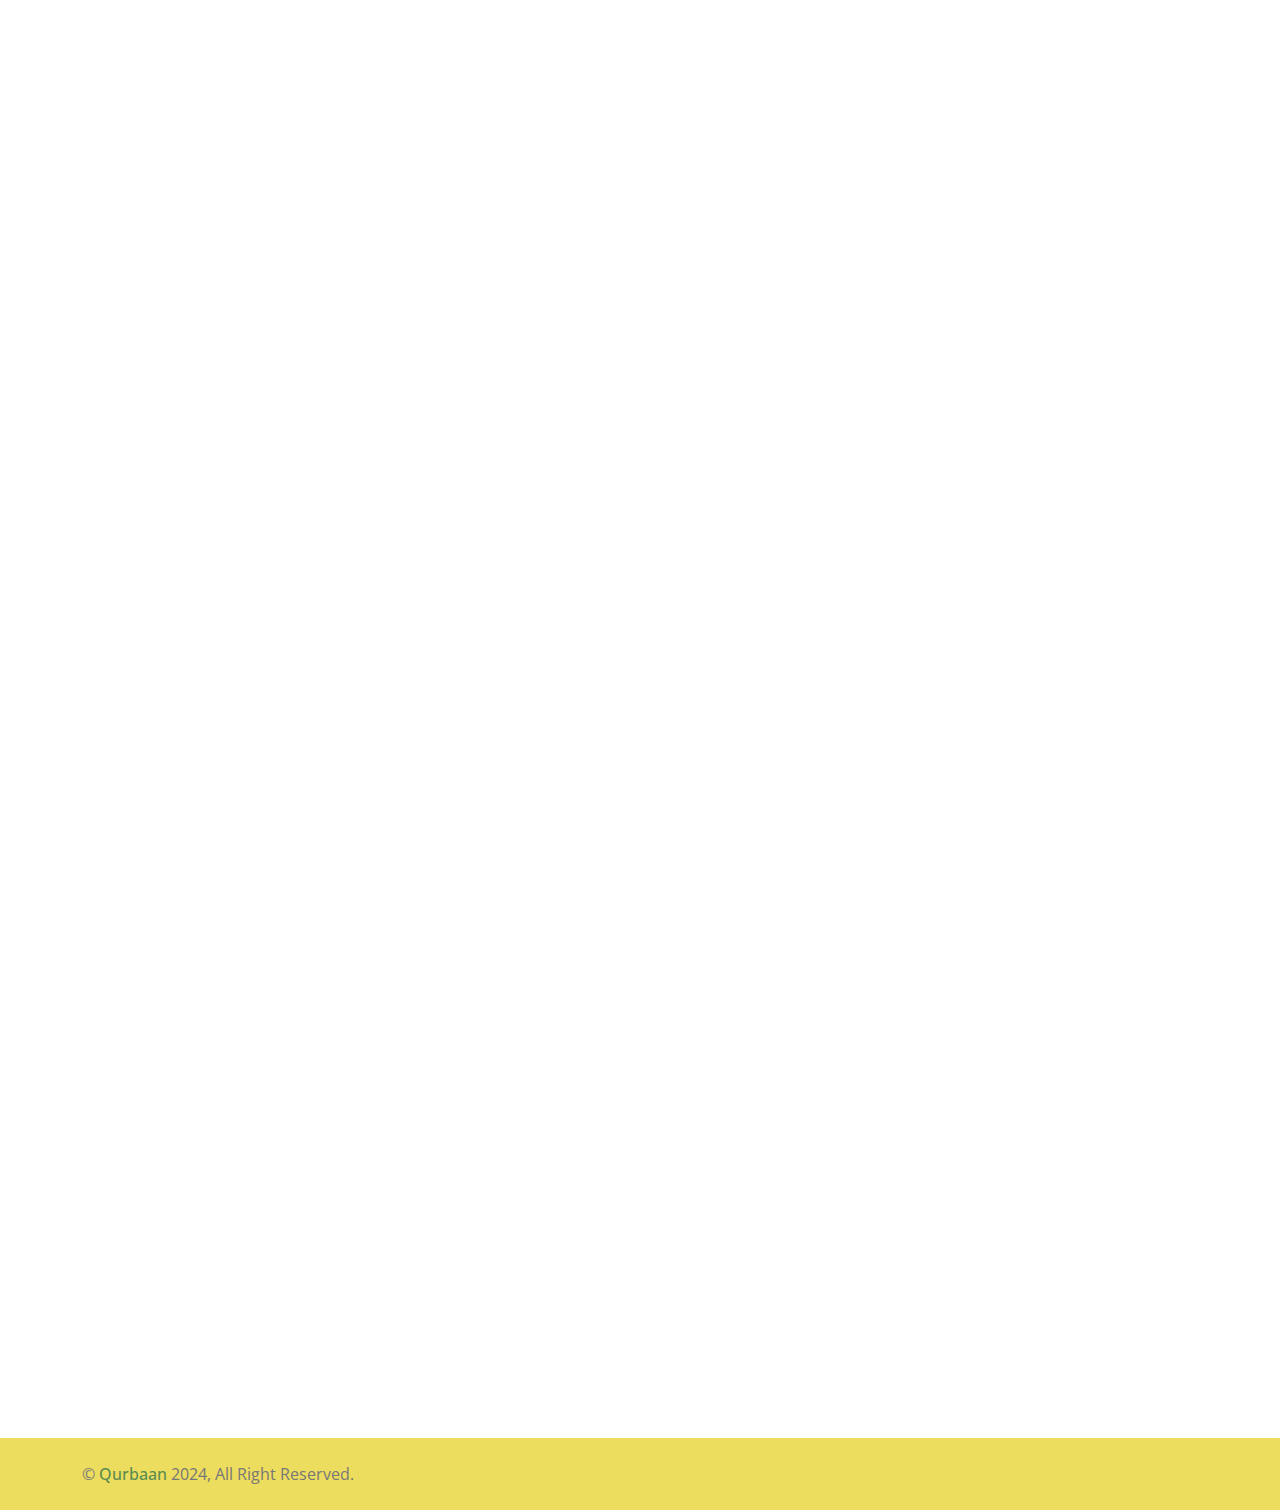
==== commit 7c5e494a: "fix: all page" ====
--- a/index.html
+++ b/index.html
@@ -56,9 +56,8 @@
         <div class="collapse navbar-collapse" id="navbarCollapse">
             <div class="navbar-nav ms-auto p-4 p-lg-0">
                 <a href="index.html" class="nav-item nav-link active">Beranda</a>
-                <a href="about.html" class="nav-item nav-link">Tentang</a>
-                <a href="service.html" class="nav-item nav-link">Fakta</a>
-                <a href="breeding.html" class="nav-item nav-link">Breeding</a>
+                <a href="#breeding" class="nav-item nav-link">Breeding</a>
+                <a href="#fakta" class="nav-item nav-link">Fakta</a>
                 <div class="nav-item dropdown">
                     <a href="product.html" class="nav-link dropdown-toggle" data-bs-toggle="dropdown">Deteksi</a>
                     <div class="dropdown-menu bg-light m-0">
@@ -66,21 +65,11 @@
                         <a href="deteksi-kambing.html" class="dropdown-item">Kambing</a>
                     </div>
                 </div>
-                <div class="nav-item dropdown">
-                    <a href="#" class="nav-link dropdown-toggle" data-bs-toggle="dropdown">Pages</a>
-                    <div class="dropdown-menu bg-light m-0">
-                        <a href="gallery.html" class="dropdown-item">Gallery</a>
-                        <a href="feature.html" class="dropdown-item">Features</a>
-                        <a href="team.html" class="dropdown-item">Our Team</a>
-                        <a href="testimonial.html" class="dropdown-item">Testimonial</a>
-                        <a href="404.html" class="dropdown-item">404 Page</a>
-                    </div>
-                </div>
-                <a href="contact.html" class="nav-item nav-link">Contact</a>
-            </div>
-            <div class="border-start ps-4 d-none d-lg-block">
+                <a href="#tim-kami" class="nav-item nav-link">Tim Kami</a>
+            </div>
+            <!-- <div class="border-start ps-4 d-none d-lg-block">
                 <button type="button" class="btn btn-sm p-0"><i class="fa fa-search"></i></button>
-            </div>
+            </div> -->
         </div>
     </nav>
     <!-- Navbar End -->
@@ -184,7 +173,7 @@
 
 
     <!-- Features Start -->
-    <div class="container-xxl py-5">
+    <div id="breeding" class="container-xxl py-5">
         <div class="container">
             <div class="row g-5 align-items-center">
                 <div class="col-lg-6 wow fadeInUp" data-wow-delay="0.1s">
@@ -239,7 +228,7 @@
     <!-- Features End -->
 
     <!-- Service Start -->
-    <div class="container-xxl py-5">
+    <div id="fakta" class="container-xxl py-5">
         <div class="container">
             <div class="text-center mx-auto pb-4 wow fadeInUp" data-wow-delay="0.1s" style="max-width: 500px;">
                 <p class="section-title bg-white text-center text-primary px-3">Fakta</p>
@@ -249,18 +238,18 @@
                 <div class="col-lg-4 col-md-6 pt-5 wow fadeInUp" data-wow-delay="0.1s">
                     <div class="service-item d-flex h-100">
                         <div class="service-img">
-                            <img class="img-fluid" src="img/jenis-qurban.jpeg" alt="">
+                            <img class="img-fluid" src="img/jenis-qurban.jpg" alt="">
                         </div>
                         <div class="service-text p-5 pt-0">
                             <div class="service-icon">
-                                <img class="img-fluid rounded-circle" src="img/jenis-qurban.jpeg" alt="">
+                                <img class="img-fluid rounded-circle" src="img/jenis-qurban.jpg" alt="">
                             </div>
                             <h5 class="mb-3">Jenis Hewan Qurban</h4>
                             <p class="mb-4">
                                 <ul class="text-justify">
-                                    <li><b>Domba/Kambing</b> : 1 ekor untuk 1 orang</li>
-                                    <li><b>Sapi/Kerbau</b> : 1 ekor untuk 7 orang</li>
-                                    <li><b>Unta</b> : 1 ekor untuk 7 orang</li>
+                                    <li><p><b>Domba/Kambing</b> : 1 ekor untuk 1 orang</p></li>
+                                    <li><p><b>Sapi/Kerbau</b> : 1 ekor untuk 7 orang</p></li>
+                                    <li><p><b>Unta</b> : 1 ekor untuk 7 orang</p></li>
                                 </ul>
                             </p>
                         </div>
@@ -269,18 +258,18 @@
                 <div class="col-lg-4 col-md-6 pt-5 wow fadeInUp" data-wow-delay="0.3s">
                     <div class="service-item d-flex h-100">
                         <div class="service-img">
-                            <img class="img-fluid" src="img/syarat-qurban.jpeg" alt="">
+                            <img class="img-fluid" src="img/service-1.jpg" alt="">
                         </div>
                         <div class="service-text p-5 pt-0">
                             <div class="service-icon">
-                                <img class="img-fluid rounded-circle" src="img/syarat-qurban.jpeg" alt="">
+                                <img class="img-fluid rounded-circle" src="img/service-1.jpg" alt="">
                             </div>
                             <h5 class="mb-3">Syarat Hewan Qurban</h5>
                             <p class="mb-4">
                                 <ul class="text-justify">
-                                    <li><b>Usia</b> : Kambing atau domba minimal berusia satu tahun, sapi minimal dua tahun, dan unta minimal lima tahun.</li>
-                                    <li><b>Sehat</b> : Hewan tidak boleh memiliki cacat fisik yang mengurangi kualitas dagingnya seperti buta, pincang, sakit parah, atau sangat kurus.</li>
-                                    <li><b>Tidak cacat</b> : Hewan tidak boleh memiliki cacat seperti tanduk patah, telinga terpotong, atau memiliki penyakit yang jelas terlihat.</li>
+                                    <li><p><b>Usia</b> : Kambing atau domba minimal berusia satu tahun, sapi minimal dua tahun, dan unta minimal lima tahun.</p></li>
+                                    <li><p><b>Sehat</b> : Hewan tidak boleh memiliki cacat fisik yang mengurangi kualitas dagingnya seperti buta, pincang, sakit parah, atau sangat kurus.</p></li>
+                                    <li><p><b>Tidak cacat</b> : Hewan tidak boleh memiliki cacat seperti tanduk patah, telinga terpotong, atau memiliki penyakit yang jelas terlihat.</p></li>
                                 </ul></p>
                         </div>
                     </div>
@@ -292,7 +281,7 @@
                         </div>
                         <div class="service-text p-5 pt-0">
                             <div class="service-icon">
-                                <img class="img-fluid rounded-circle" src="img/penyembelihan.jpeg" alt="">
+                                <img class="img-fluid rounded-circle" src="img/service-2.jpg" alt="">
                             </div>
                             <h5 class="mb-3">Waktu Penyembelihan</h5>
                             <p class="mb-4 text-justify">Waktu penyembelihan hewan qurban dimulai setelah sholat Idul Adha pada tanggal 10 Dzulhijjah hingga sebelum maghrib pada tanggal 13 Dzulhijjah. Menyembelih sebelum atau setelah waktu tersebut tidak dianggap sebagai ibadah qurban.</p>
@@ -302,18 +291,18 @@
                 <div class="col-lg-4 col-md-6 pt-5 wow fadeInUp" data-wow-delay="0.3s">
                     <div class="service-item d-flex h-100">
                         <div class="service-img">
-                            <img class="img-fluid" src="img/syarat-penyembelihan.jpeg" alt="">
+                            <img class="img-fluid" src="img/syarat-penyembelihan.jpg" alt="">
                         </div>
                         <div class="service-text p-5 pt-0">
                             <div class="service-icon">
-                                <img class="img-fluid rounded-circle" src="img/syarat-penyembelihan.jpeg" alt="">
+                                <img class="img-fluid rounded-circle" src="img/sapi.webp" alt="">
                             </div>
                             <h5 class="mb-3">Tata Cara Penyembelihan</h5>
                             <p class="mb-4">
                                 <ul class="text-justify">
-                                    <li><b>Menggunakan pisau yang tajam</b> : Agar proses penyembelihan berlangsung cepat dan hewan tidak terlalu menderita.</li>
-                                    <li><b>Menyebut nama Allah (Bismillah Allahu Akbar)</b> : Sebelum menyembelih, penyembelih harus mengucapkan nama Allah.</li>
-                                    <li><b>Memutuskan tiga saluran</b> : Yaitu saluran makanan (esofagus), saluran napas (trakea), dan dua urat leher (arteri karotis).</li>
+                                    <li><p><b>Menggunakan pisau yang tajam</b> : Agar proses penyembelihan berlangsung cepat dan hewan tidak terlalu menderita.</p></li>
+                                    <li><p><b>Menyebut nama Allah (Bismillah Allahu Akbar)</b> : Sebelum menyembelih, penyembelih harus mengucapkan nama Allah.</p></li>
+                                    <li><p><b>Memutuskan tiga saluran</b> : Yaitu saluran makanan (esofagus), saluran napas (trakea), dan dua urat leher (arteri karotis).</p></li>
                                 </ul></p>
                         </div>
                     </div>
@@ -330,9 +319,9 @@
                             <h5 class="mb-3">Pembagian Daging Qurban</h5>
                             <p class="mb-4">
                                 <ul class="text-justify">
-                                    <li><b>Sepertiga untuk yang berqurban</b> : Boleh digunakan oleh keluarga yang berqurban.</li>
-                                    <li><b>Sepertiga untuk keluarga dan kerabat</b> : Bisa diberikan kepada saudara, tetangga, atau teman.</li>
-                                    <li><b>Sepertiga untuk fakir miskin</b> : Diberikan kepada mereka yang membutuhkan.</li>
+                                    <li><p><b>Sepertiga untuk yang berqurban</b> : Boleh digunakan oleh keluarga yang berqurban.</p></li>
+                                    <li><p><b>Sepertiga untuk keluarga dan kerabat</b> : Bisa diberikan kepada saudara, tetangga, atau teman.</p></li>
+                                    <li><p><b>Sepertiga untuk fakir miskin</b> : Diberikan kepada mereka yang membutuhkan.</p></li>
                                 </ul></p>
                         </div>
                     </div>
@@ -340,7 +329,7 @@
                 <div class="col-lg-4 col-md-6 pt-5 wow fadeInUp" data-wow-delay="0.3s">
                     <div class="service-item d-flex h-100">
                         <div class="service-img">
-                            <img class="img-fluid" src="img/hukum-qurban.jpeg" alt="">
+                            <img class="img-fluid" src="img/hukum-qurban.gif" alt="">
                         </div>
                         <div class="service-text p-5 pt-0">
                             <div class="service-icon">
@@ -391,13 +380,18 @@
             <div class="col-lg-3 col-md-6 wow fadeInUp" data-wow-delay="0.5s">
                 <div class="row g-0">
                     <div class="col-12">
-                        <a class="d-block" href="img/gallery-7.jpg" data-lightbox="gallery">
-                            <img class="img-fluid" src="img/gallery-7.jpg" alt="">
-                        </a>
-                    </div>
-                    <div class="col-12">
-                        <a class="d-block" href="img/gallery-3.jpg" data-lightbox="gallery">
-                            <img class="img-fluid" src="img/gallery-3.jpg" alt="">
+                        <a class="d-block" href="img/gallery-kambing.jpeg" data-lightbox="gallery">
+                            <img class="img-fluid" src="img/gallery-kambing.jpeg" alt="">
+                        </a>
+                    </div>
+                    <div class="col-12">
+                        <a class="d-block" href="img/gallery-kambing-2.jpeg" data-lightbox="gallery">
+                            <img class="img-fluid" src="img/gallery-kambing-2.jpeg" alt="">
+                        </a>
+                    </div>
+                    <div class="col-12">
+                        <a class="d-block" href="img/kambing-anak.jpg" data-lightbox="gallery">
+                            <img class="img-fluid" src="img/kambing-anak.jpg" alt="">
                         </a>
                     </div>
                 </div>
@@ -422,7 +416,7 @@
 
 
     <!-- Team Start -->
-    <div class="container-xxl py-5">
+    <div id="tim-kami" class="container-xxl py-5">
         <div class="container">
             <div class="text-center mx-auto wow fadeInUp" data-wow-delay="0.1s" style="max-width: 500px;">
                 <p class="section-title bg-white text-center text-primary px-3">Tim Kami</p>
@@ -493,21 +487,13 @@
                     <a class="btn btn-link">Tiga</a>
                 </div>
                 <div class="col-lg-3 col-md-6">
-                    <h5 class="text-white mb-4">Business Hours</h5>
-                    <p class="mb-1">Monday - Friday</p>
-                    <h6 class="text-light">09:00 am - 07:00 pm</h6>
-                    <p class="mb-1">Saturday</p>
-                    <h6 class="text-light">09:00 am - 12:00 pm</h6>
-                    <p class="mb-1">Sunday</p>
-                    <h6 class="text-light">Closed</h6>
+                    <h5 class="text-white mb-4">Universitas Indraprasta PGRI</h5>
+                    <p class="mb-1">Jl. Raya Tengah No.80, RT.6/RW.1, </p>
+                    <p class="mb-1">Gedong, Kec. Ps. Rebo, Kota Jakarta Timur,</p>
+                    <p class="mb-1">Daerah Khusus Ibukota Jakarta 13760</p>
                 </div>
                 <div class="col-lg-3 col-md-6">
-                    <h5 class="text-white mb-4">Newsletter</h5>
-                    <p>Dolor amet sit justo amet elitr clita ipsum elitr est.</p>
-                    <div class="position-relative w-100">
-                        <input class="form-control bg-transparent w-100 py-3 ps-4 pe-5" type="text" placeholder="Your email">
-                        <button type="button" class="btn btn-secondary py-2 position-absolute top-0 end-0 mt-2 me-2">SignUp</button>
-                    </div>
+                    <img src="img/unindra-logo.png" width="180px" alt="">
                 </div>
             </div>
         </div>
@@ -520,11 +506,7 @@
         <div class="container">
             <div class="row">
                 <div class="col-md-6 text-center text-md-start mb-3 mb-md-0">
-                    &copy; <a class="fw-semi-bold" href="#">Your Site Name</a>, All Right Reserved.
-                </div>
-                <div class="col-md-6 text-center text-md-end">
-                    <!--/*** This template is free as long as you keep the footer author’s credit link/attribution link/backlink. If you'd like to use the template without the footer author’s credit link/attribution link/backlink, you can purchase the Credit Removal License from "https://htmlcodex.com/credit-removal". Thank you for your support. ***/-->
-                    Designed By <a class="fw-semi-bold" href="">Kimimura</a>
+                    &copy; <a class="fw-semi-bold" href="#">Qurbaan</a> 2024, All Right Reserved.
                 </div>
             </div>
         </div>
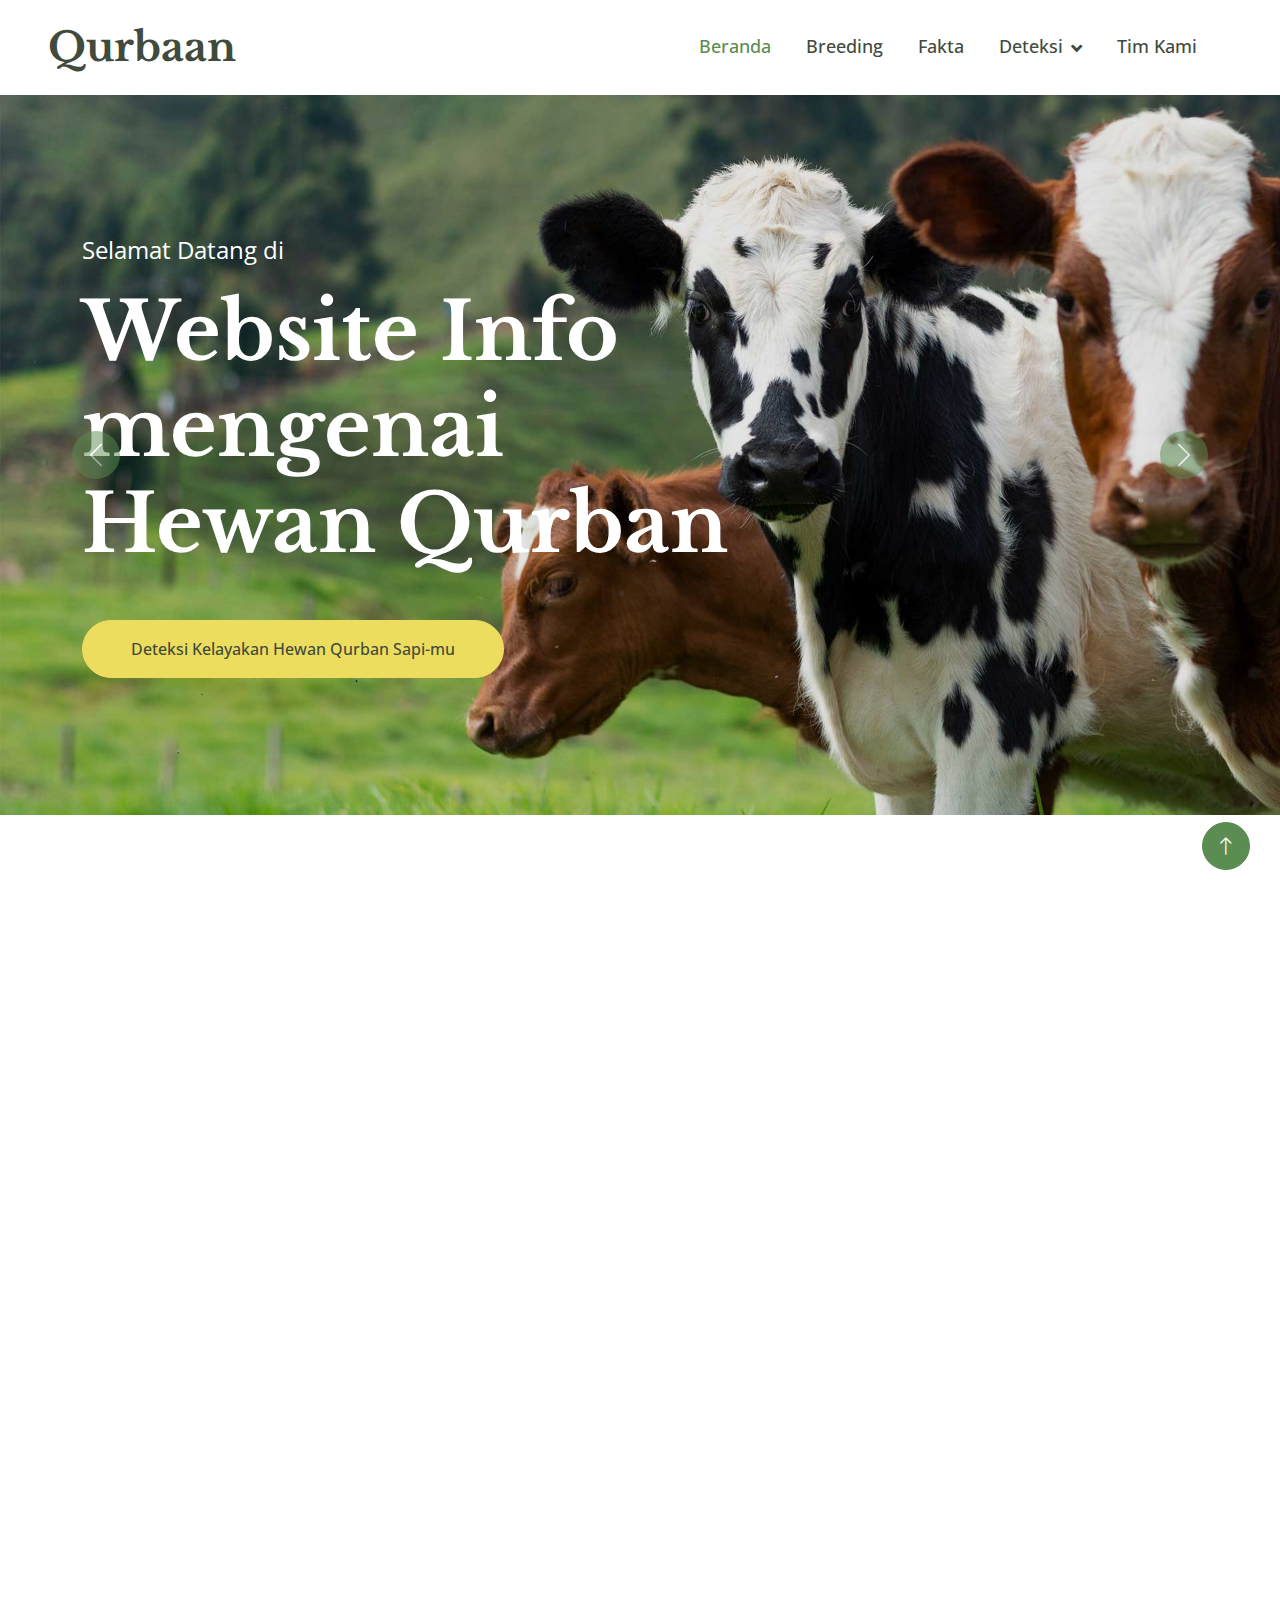
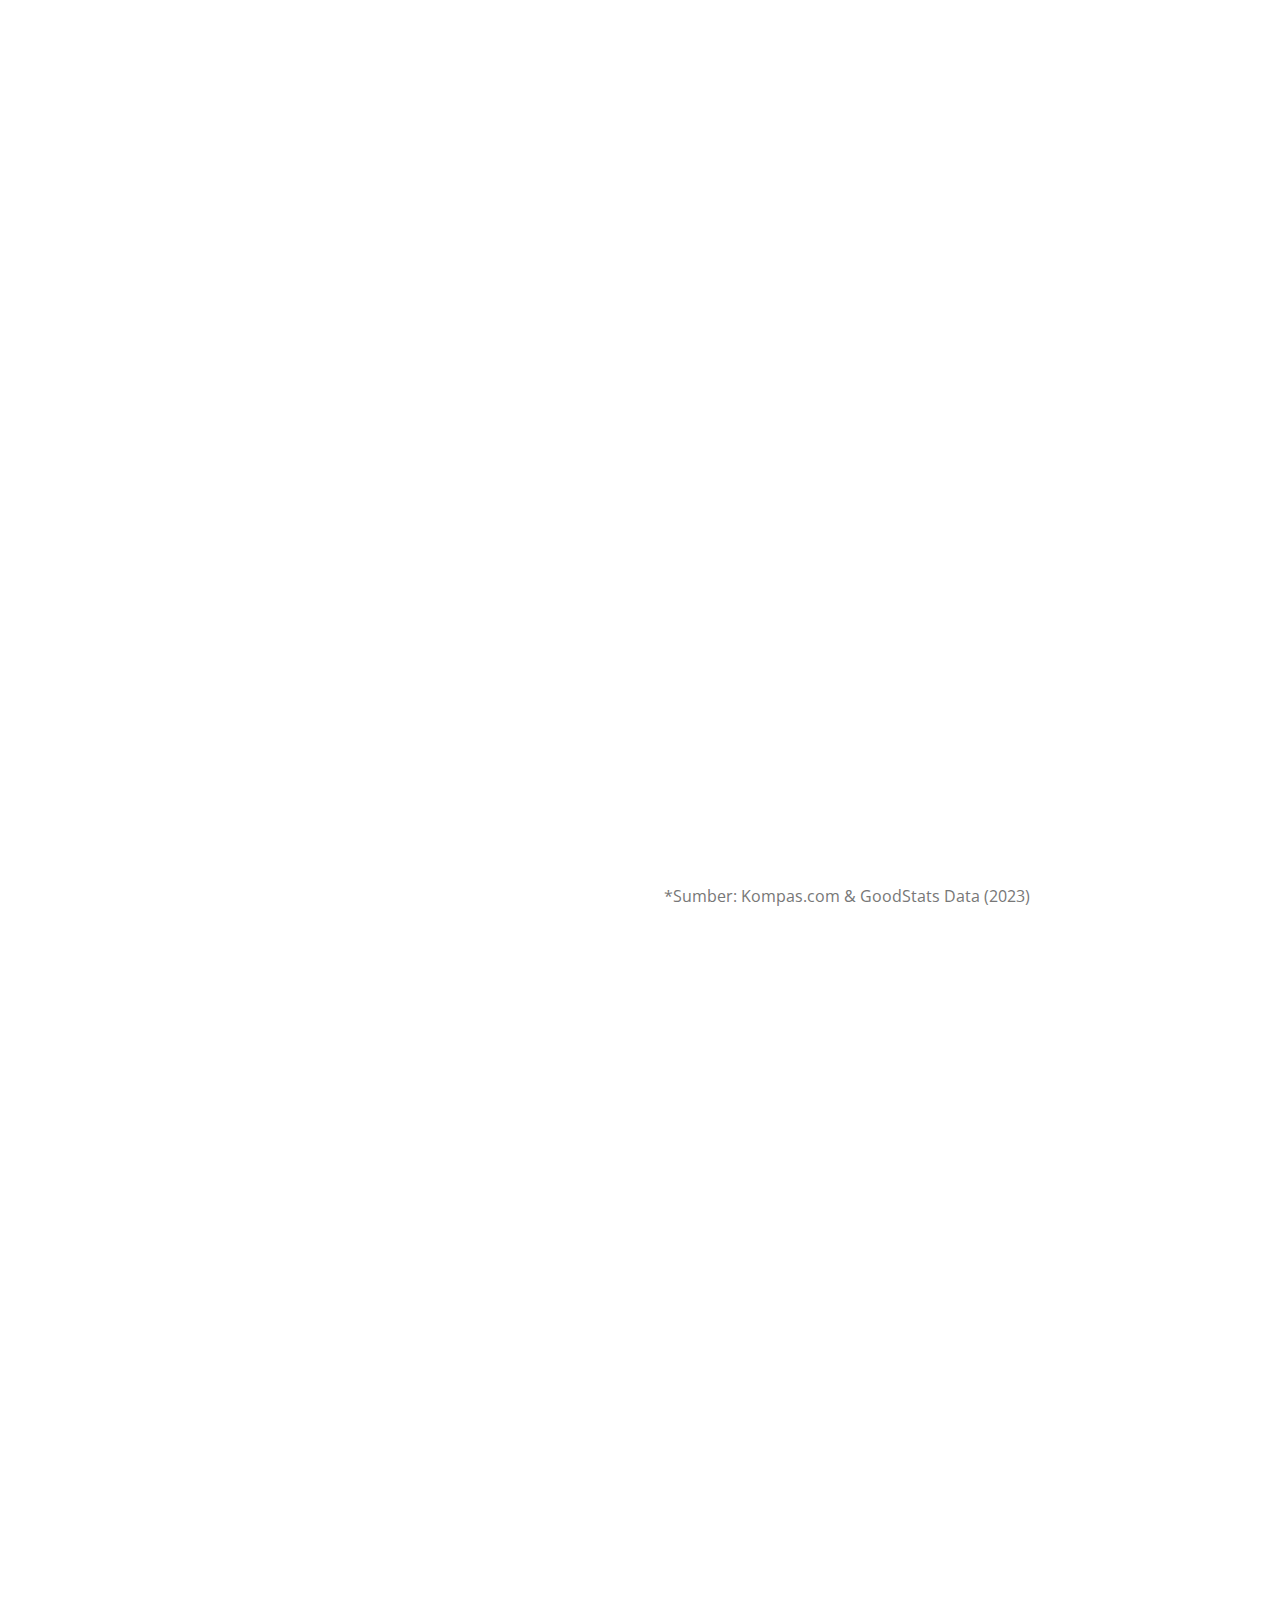
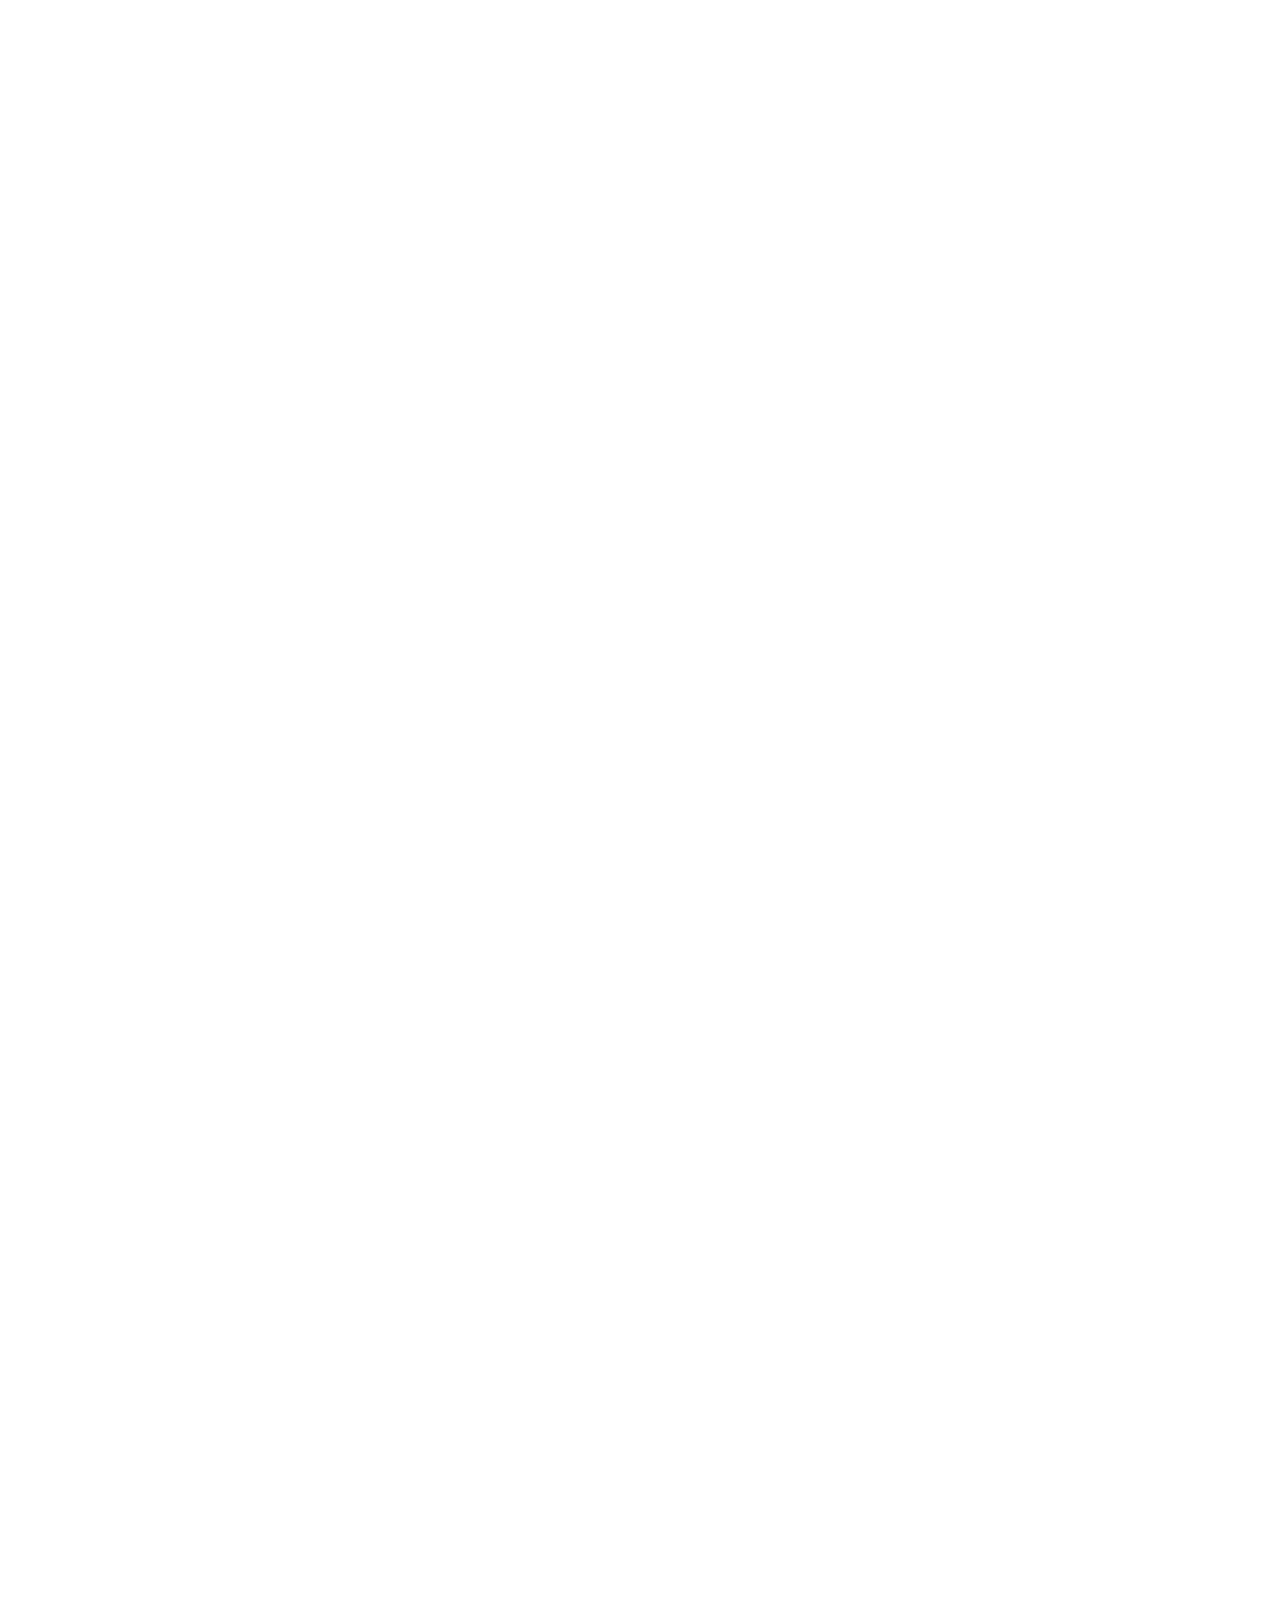
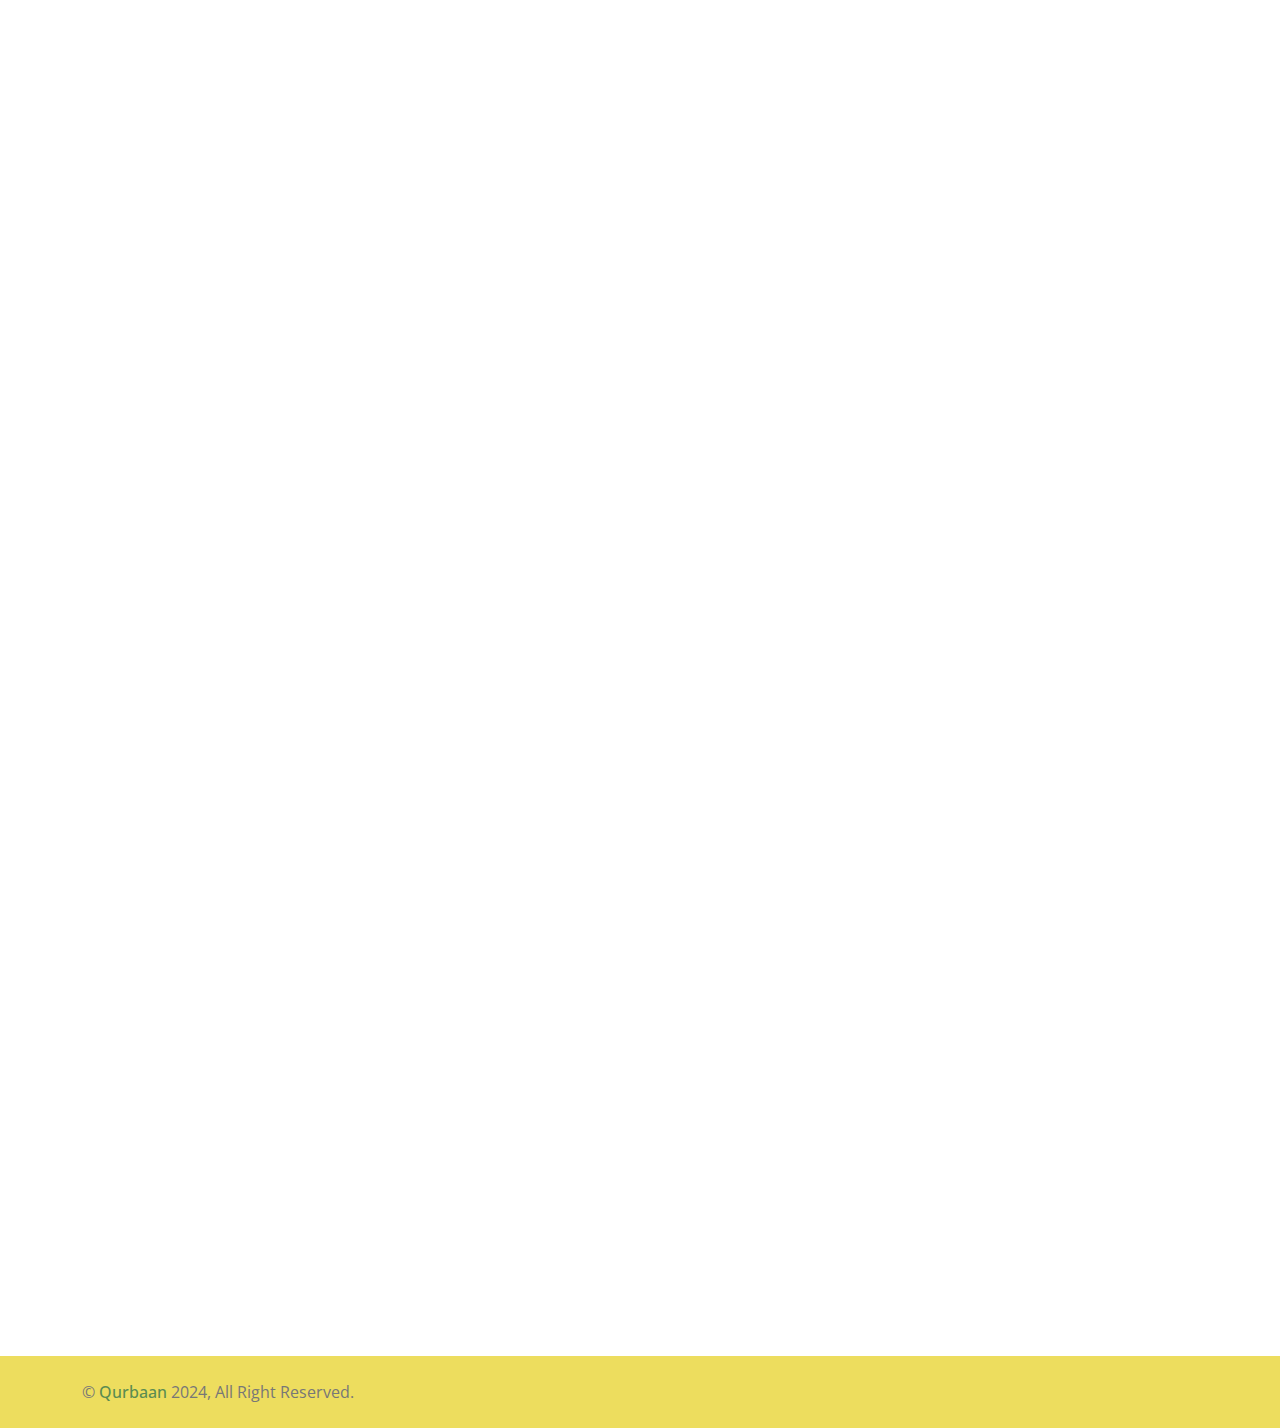
==== commit ab1254c3: "fix: satria" ====
--- a/index.html
+++ b/index.html
@@ -425,38 +425,41 @@
             <div class="row g-4">
                 <div class="col-lg-4 col-md-6 wow fadeInUp" data-wow-delay="0.1s">
                     <div class="team-item rounded p-4">
-                        <img class="img-fluid rounded mb-4" src="img/team-1.jpg" alt="">
-                        <h5>Adam Crew</h5>
-                        <p class="text-primary">NIM</p>
-                        <div class="d-flex justify-content-center">
+                        <img class="img-fluid rounded mb-4" src="img/candra.jpg" alt="">
+                        <h5>Chandra Febrihantoro</h5>
+                        <p class="text-primary mb-1">202043502187</p>
+                        <p class="text-muted">Kelas R88</p>
+                        <!-- <div class="d-flex justify-content-center">
                             <a class="btn btn-square btn-outline-secondary rounded-circle mx-1" href=""><i class="fab fa-facebook-f"></i></a>
                             <a class="btn btn-square btn-outline-secondary rounded-circle mx-1" href=""><i class="fab fa-twitter"></i></a>
                             <a class="btn btn-square btn-outline-secondary rounded-circle mx-1" href=""><i class="fab fa-instagram"></i></a>
-                        </div>
+                        </div> -->
                     </div>
                 </div>
                 <div class="col-lg-4 col-md-6 wow fadeInUp" data-wow-delay="0.3s">
                     <div class="team-item rounded p-4">
-                        <img class="img-fluid rounded mb-4" src="img/team-2.jpg" alt="">
+                        <img class="img-fluid rounded mb-4" src="img/anil.jpg" alt="">
                         <h5>Doris Jordan</h5>
-                        <p class="text-primary">NIM</p>
-                        <div class="d-flex justify-content-center">
+                        <p class="text-primary mb-1">Anil Syah Rifqy</p>
+                        <p class="text-muted">Kelas R88</p>
+                        <!-- <div class="d-flex justify-content-center">
                             <a class="btn btn-square btn-outline-secondary rounded-circle mx-1" href=""><i class="fab fa-facebook-f"></i></a>
                             <a class="btn btn-square btn-outline-secondary rounded-circle mx-1" href=""><i class="fab fa-twitter"></i></a>
                             <a class="btn btn-square btn-outline-secondary rounded-circle mx-1" href=""><i class="fab fa-instagram"></i></a>
-                        </div>
+                        </div> -->
                     </div>
                 </div>
                 <div class="col-lg-4 col-md-6 wow fadeInUp" data-wow-delay="0.5s">
                     <div class="team-item rounded p-4">
-                        <img class="img-fluid rounded mb-4" src="img/team-3.jpg" alt="">
-                        <h5>Jack Dawson</h5>
-                        <p class="text-primary">NIM</p>
-                        <div class="d-flex justify-content-center">
+                        <img class="img-fluid rounded mb-4" src="img/ilham.jpg" alt="">
+                        <h5>Muhammad Ilham Hasani</h5>
+                        <p class="text-primary mb-1">202043502188</p>
+                        <p class="text-muted">Kelas R88</p>
+                        <!-- <div class="d-flex justify-content-center">
                             <a class="btn btn-square btn-outline-secondary rounded-circle mx-1" href=""><i class="fab fa-facebook-f"></i></a>
                             <a class="btn btn-square btn-outline-secondary rounded-circle mx-1" href=""><i class="fab fa-twitter"></i></a>
                             <a class="btn btn-square btn-outline-secondary rounded-circle mx-1" href=""><i class="fab fa-instagram"></i></a>
-                        </div>
+                        </div> -->
                     </div>
                 </div>
             </div>
@@ -471,20 +474,20 @@
                 <div class="col-lg-3 col-md-6">
                     <h5 class="text-white mb-4">Kontak Kami</h5>
                     <p class="mb-2"><i class="fa fa-map-marker-alt me-3"></i>Jakarta</p>
-                    <p class="mb-2"><i class="fa fa-phone-alt me-3"></i>+012 345 67890</p>
-                    <p class="mb-2"><i class="fa fa-envelope me-3"></i>info@example.com</p>
-                    <div class="d-flex pt-3">
+                    <p class="mb-2"><i class="fa fa-phone-alt me-3"></i>+62 858-9031-3221</p>
+                    <p class="mb-2"><i class="fa fa-envelope me-3"></i>chndrfebrihantoro01@gmail.com</p>
+                    <!-- <div class="d-flex pt-3">
                         <a class="btn btn-square btn-secondary rounded-circle me-2" href=""><i class="fab fa-twitter"></i></a>
                         <a class="btn btn-square btn-secondary rounded-circle me-2" href=""><i class="fab fa-facebook-f"></i></a>
                         <a class="btn btn-square btn-secondary rounded-circle me-2" href=""><i class="fab fa-youtube"></i></a>
                         <a class="btn btn-square btn-secondary rounded-circle me-2" href=""><i class="fab fa-linkedin-in"></i></a>
-                    </div>
+                    </div> -->
                 </div>
                 <div class="col-lg-3 col-md-6">
                     <h5 class="text-white mb-4">Anggota Tim</h5>
-                    <a class="btn btn-link">Satu</a>
-                    <a class="btn btn-link">Dua</a>
-                    <a class="btn btn-link">Tiga</a>
+                    <a class="btn btn-link">Chandra Febrihantoro</a>
+                    <a class="btn btn-link">Doris Jordan</a>
+                    <a class="btn btn-link">Muhammad Ilham Hasani</a>
                 </div>
                 <div class="col-lg-3 col-md-6">
                     <h5 class="text-white mb-4">Universitas Indraprasta PGRI</h5>
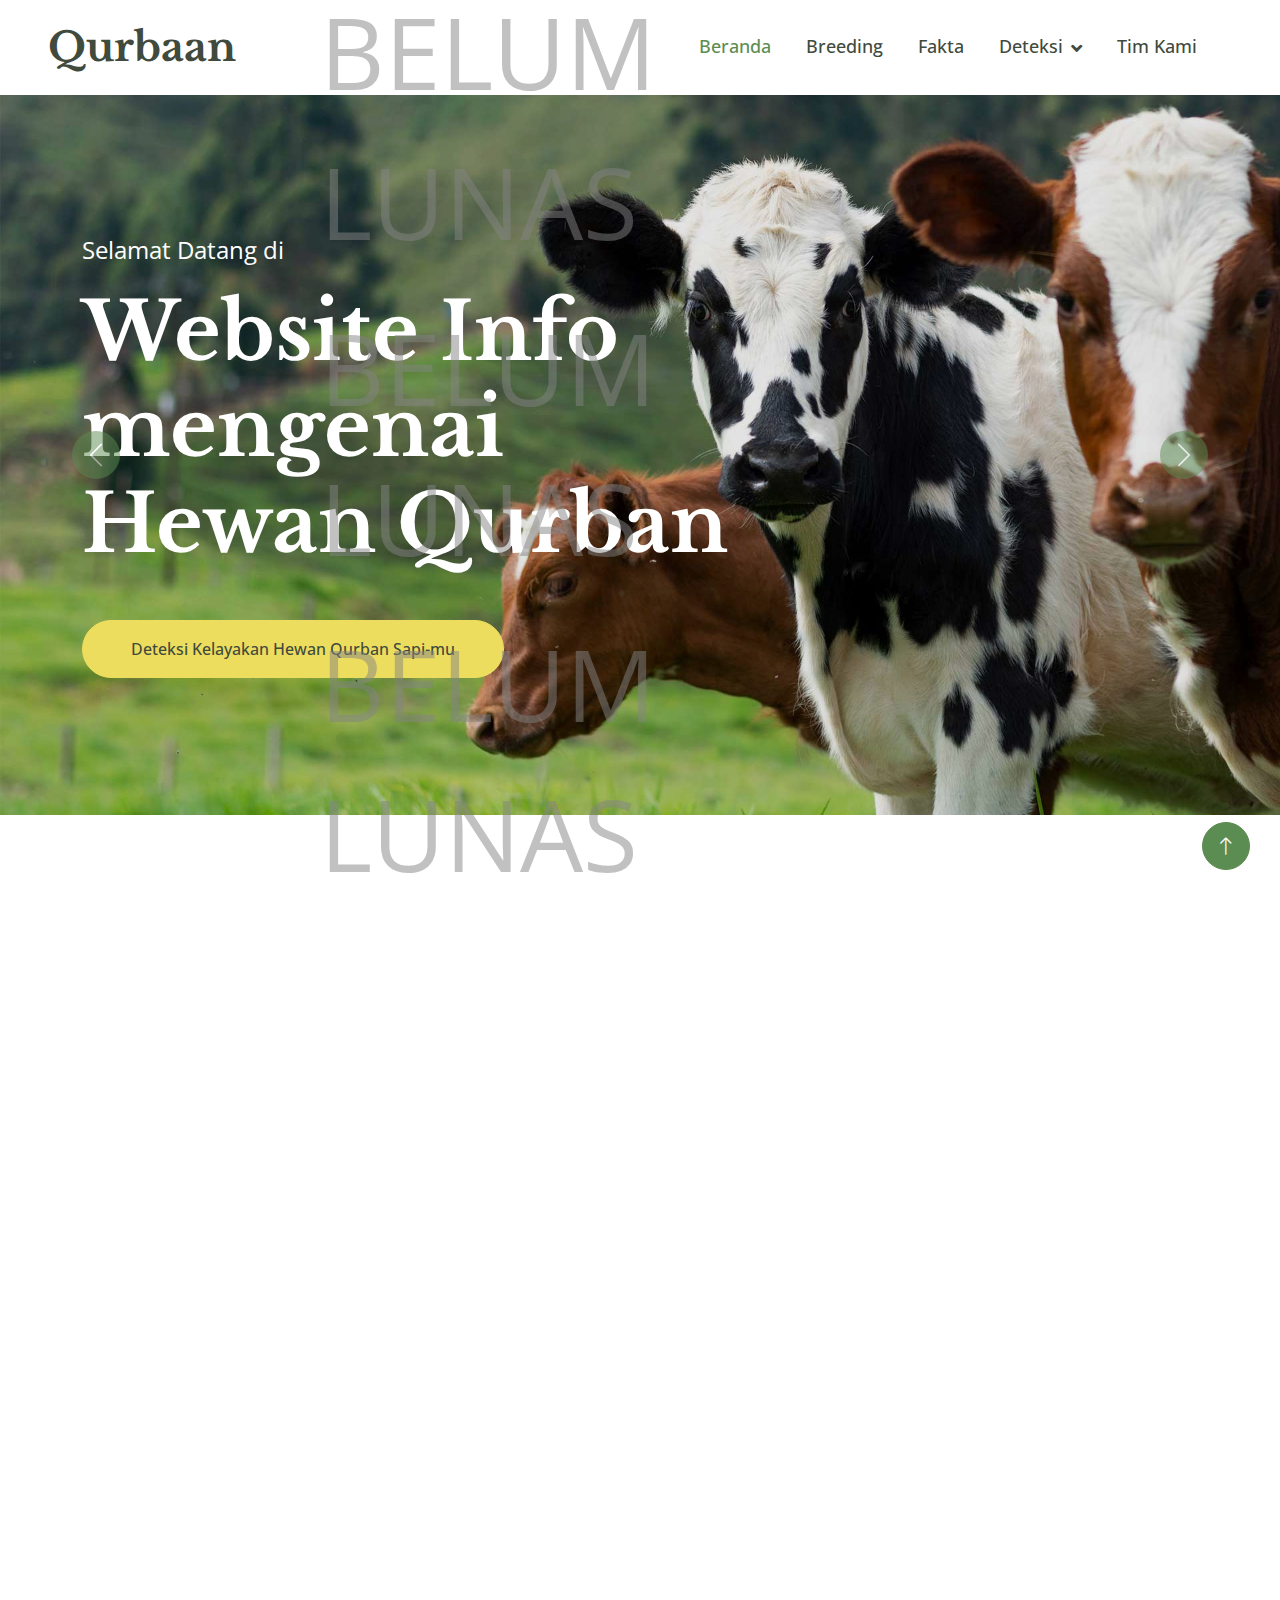
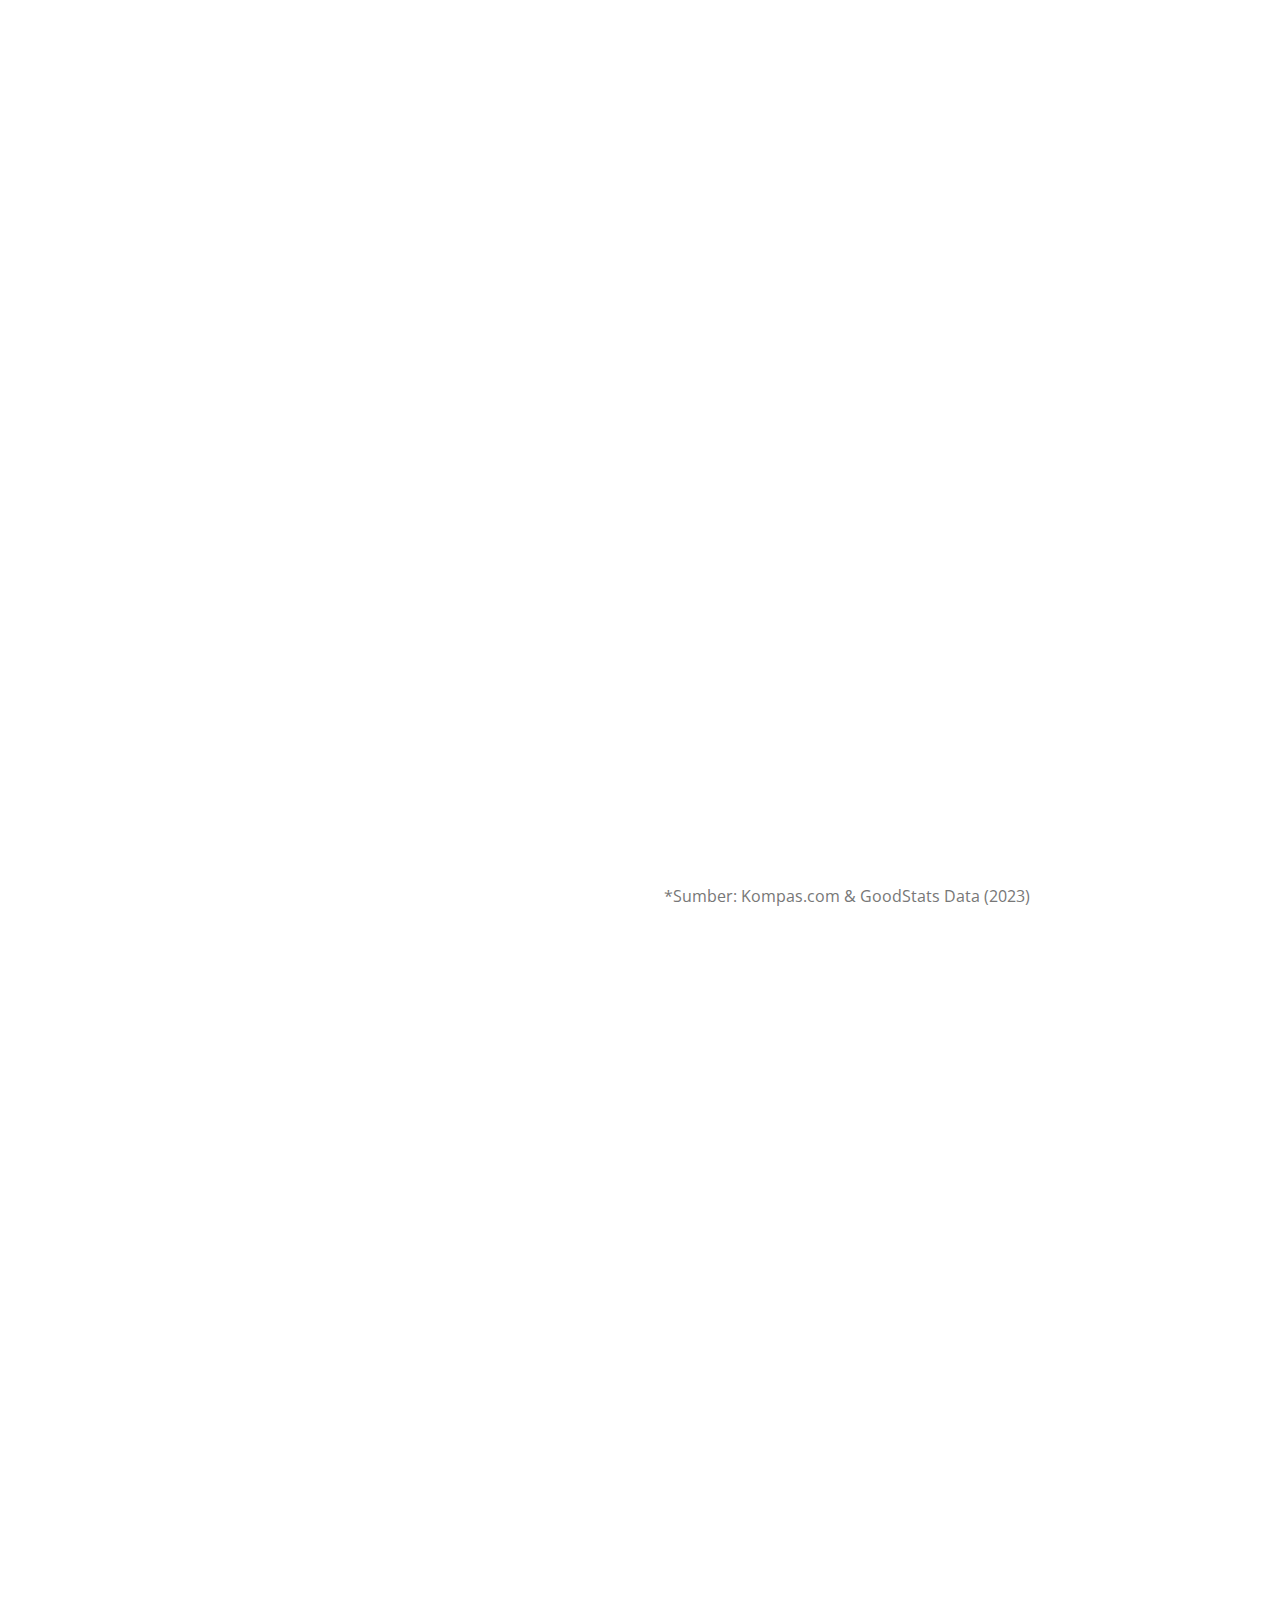
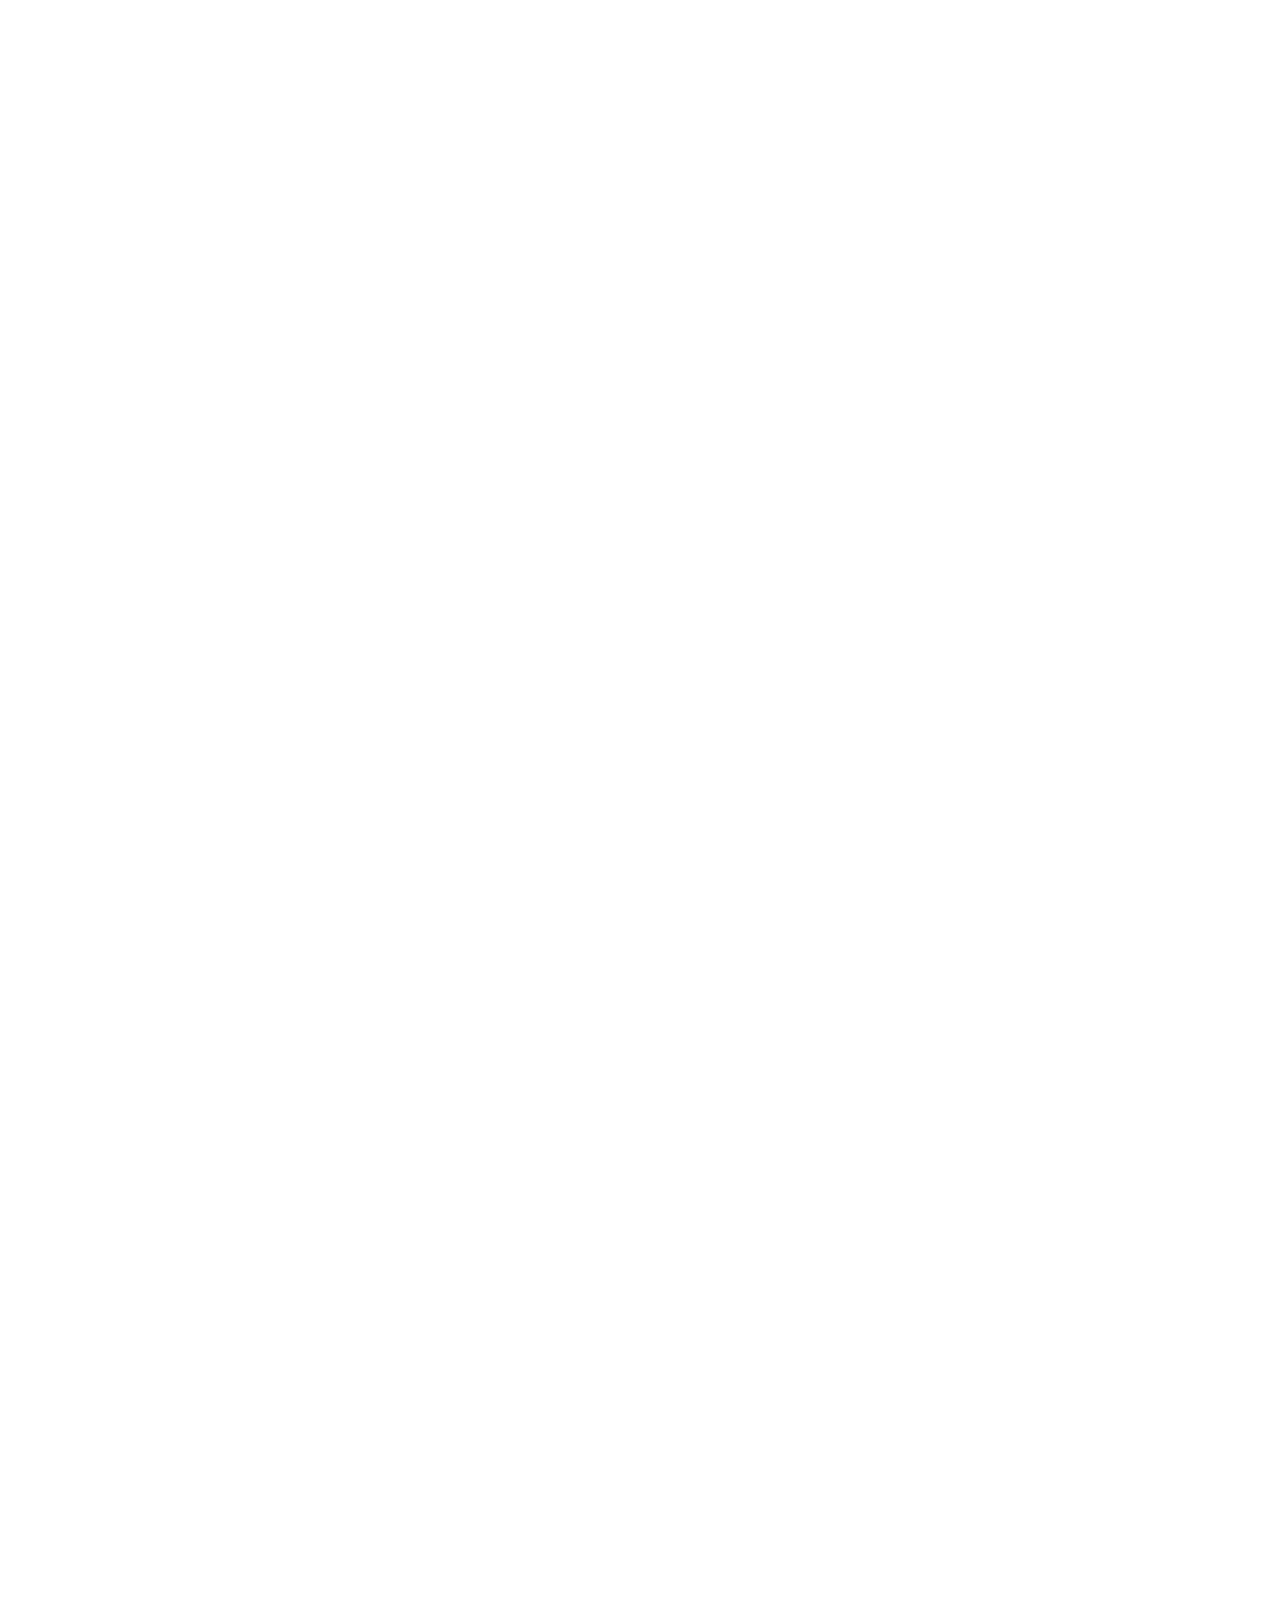
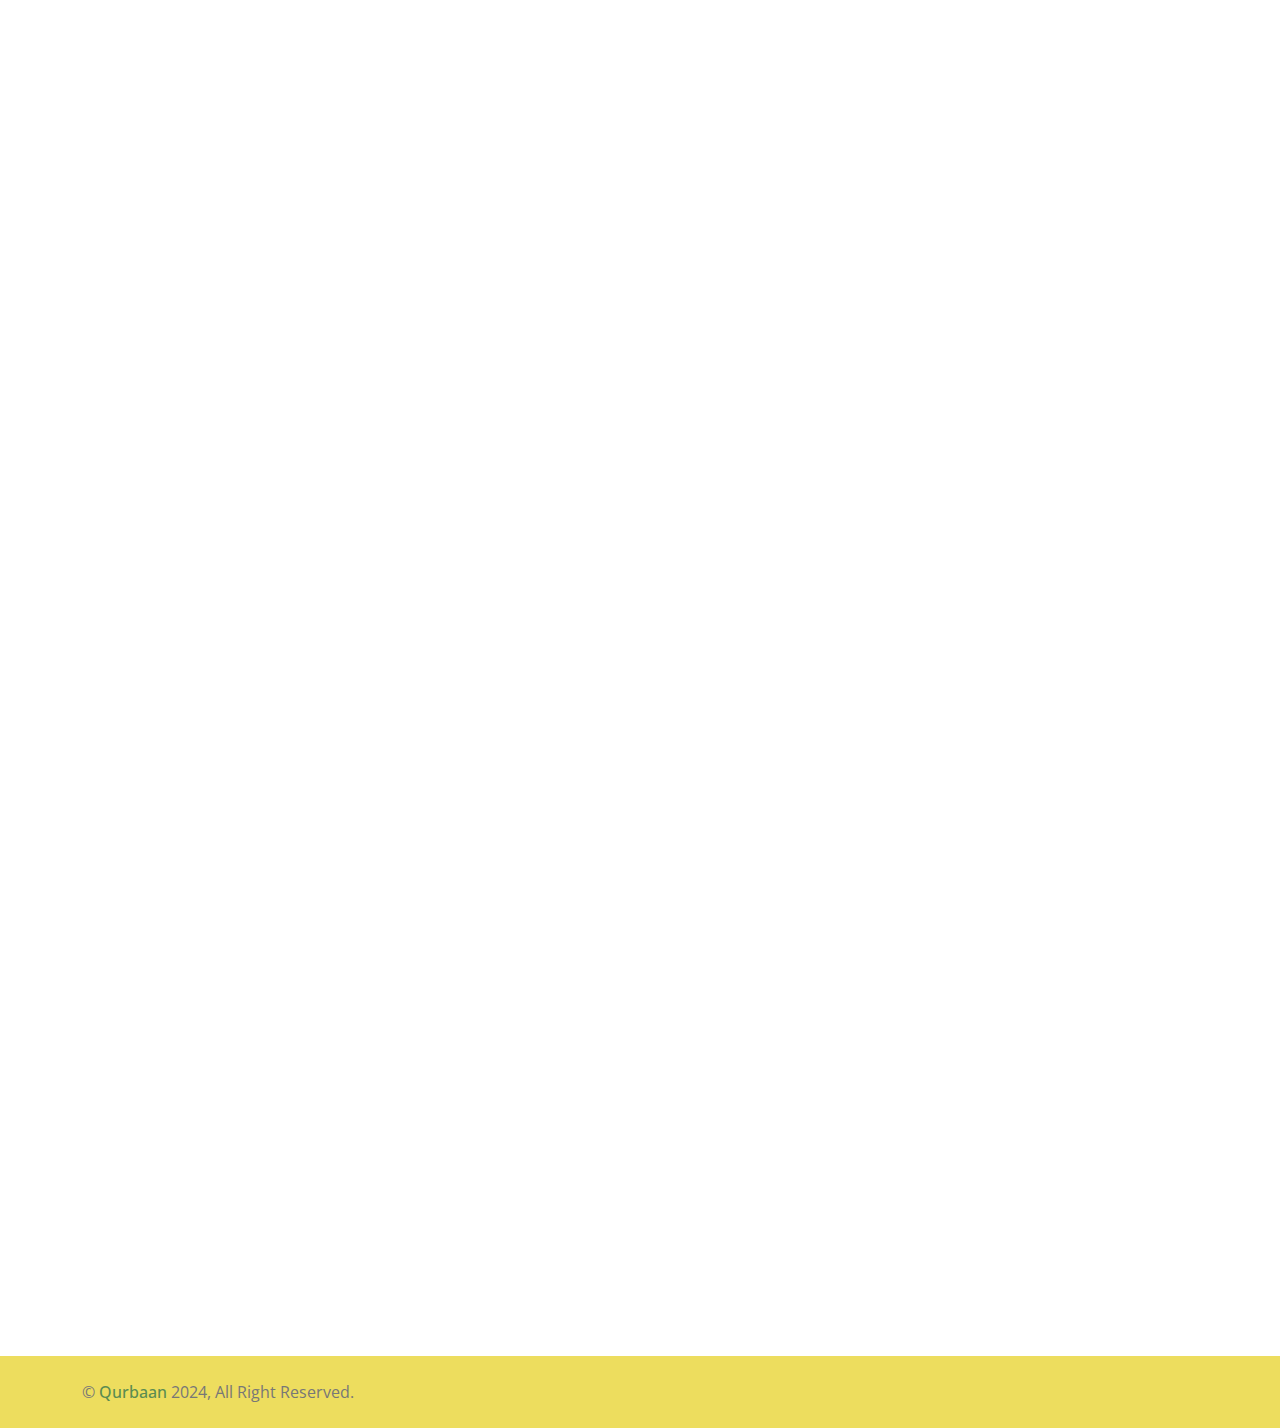
==== commit 9b1bfc2e: "feat: watermark" ====
--- a/index.html
+++ b/index.html
@@ -39,6 +39,11 @@
 </head>
 
 <body>
+    <div class="watermark">
+        <p style="color: rgb(132, 132, 132); font-size: 100px;">BELUM LUNAS</p>
+        <p style="color: rgb(132, 132, 132); font-size: 100px;">BELUM LUNAS</p>
+        <p style="color: rgb(132, 132, 132); font-size: 100px;">BELUM LUNAS</p>
+    </div>
     <!-- Spinner Start -->
     <div id="spinner" class="show bg-white position-fixed translate-middle w-100 vh-100 top-50 start-50 d-flex align-items-center justify-content-center">
         <div class="spinner-border text-primary" role="status" style="width: 3rem; height: 3rem;"></div>
@@ -496,7 +501,9 @@
                     <p class="mb-1">Daerah Khusus Ibukota Jakarta 13760</p>
                 </div>
                 <div class="col-lg-3 col-md-6">
-                    <img src="img/unindra-logo.png" width="180px" alt="">
+                    <div class="d-flex justify-content-center justify-content-lg-start">
+                        <img src="img/unindra-logo.png" width="180px" alt="">
+                    </div>
                 </div>
             </div>
         </div>
--- a/css/style.css
+++ b/css/style.css
@@ -505,4 +505,14 @@
     color: var(--light);
     letter-spacing: 1px;
     box-shadow: none;
+}
+
+.watermark {
+    position: fixed;
+    top: 50%;
+    left: 50%;
+    transform: translate(-50%, -50%);
+    z-index: 9999;
+    opacity: 0.5; /* Ubah nilai opacity sesuai kebutuhan Anda */
+    pointer-events: none; /* Untuk menghindari interaksi pengguna dengan watermark */
 }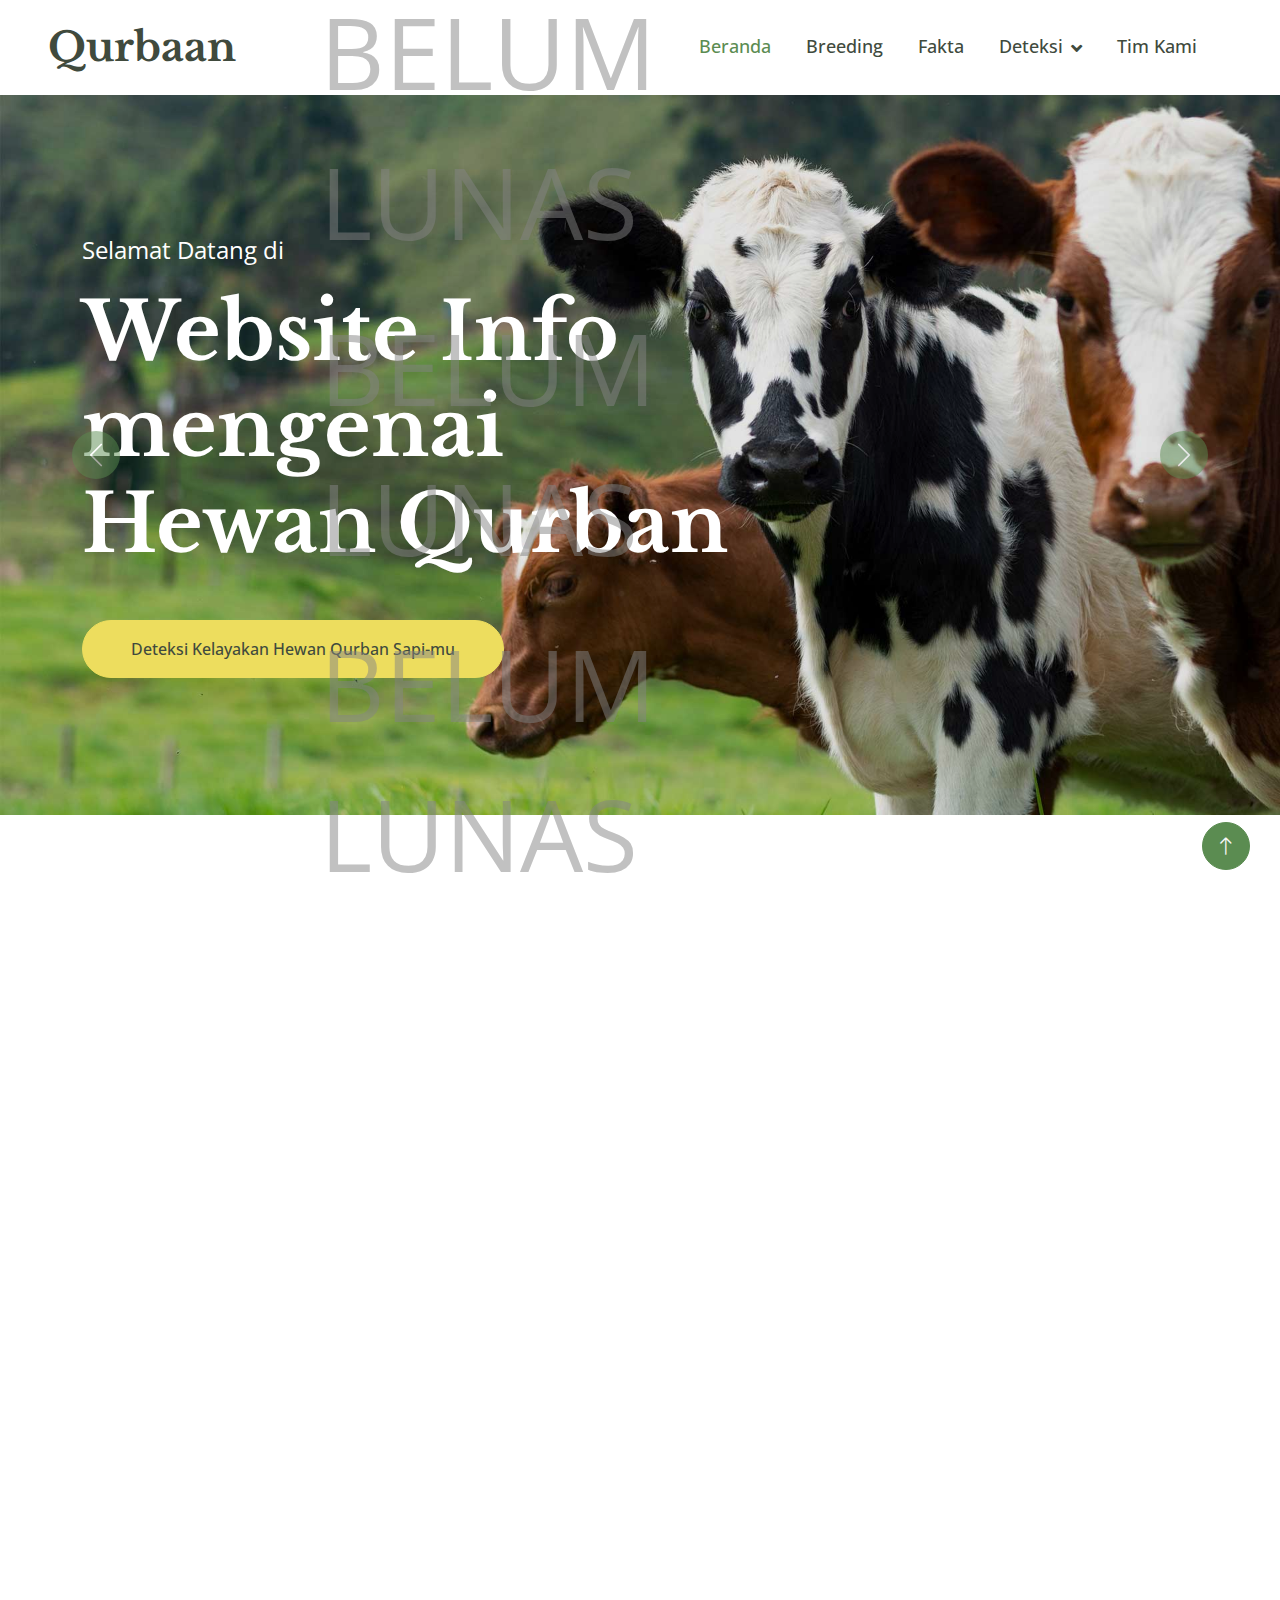
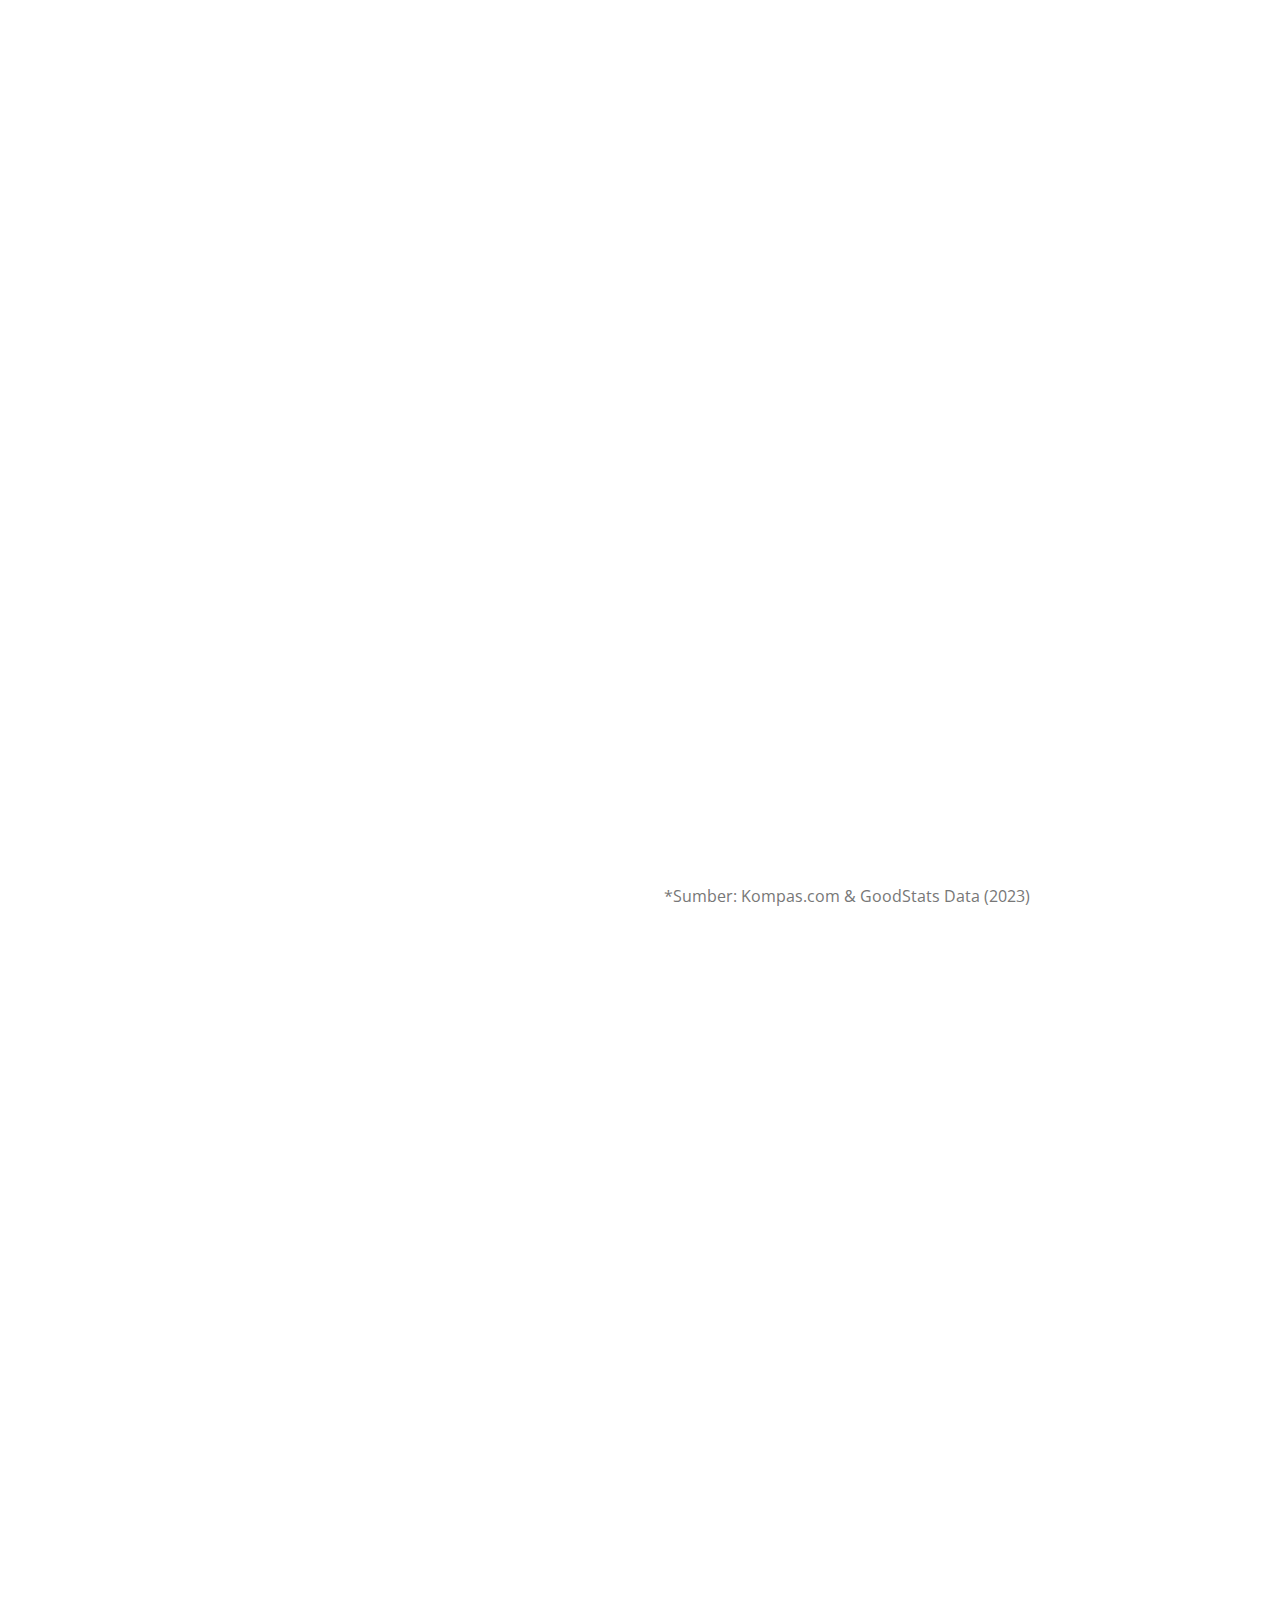
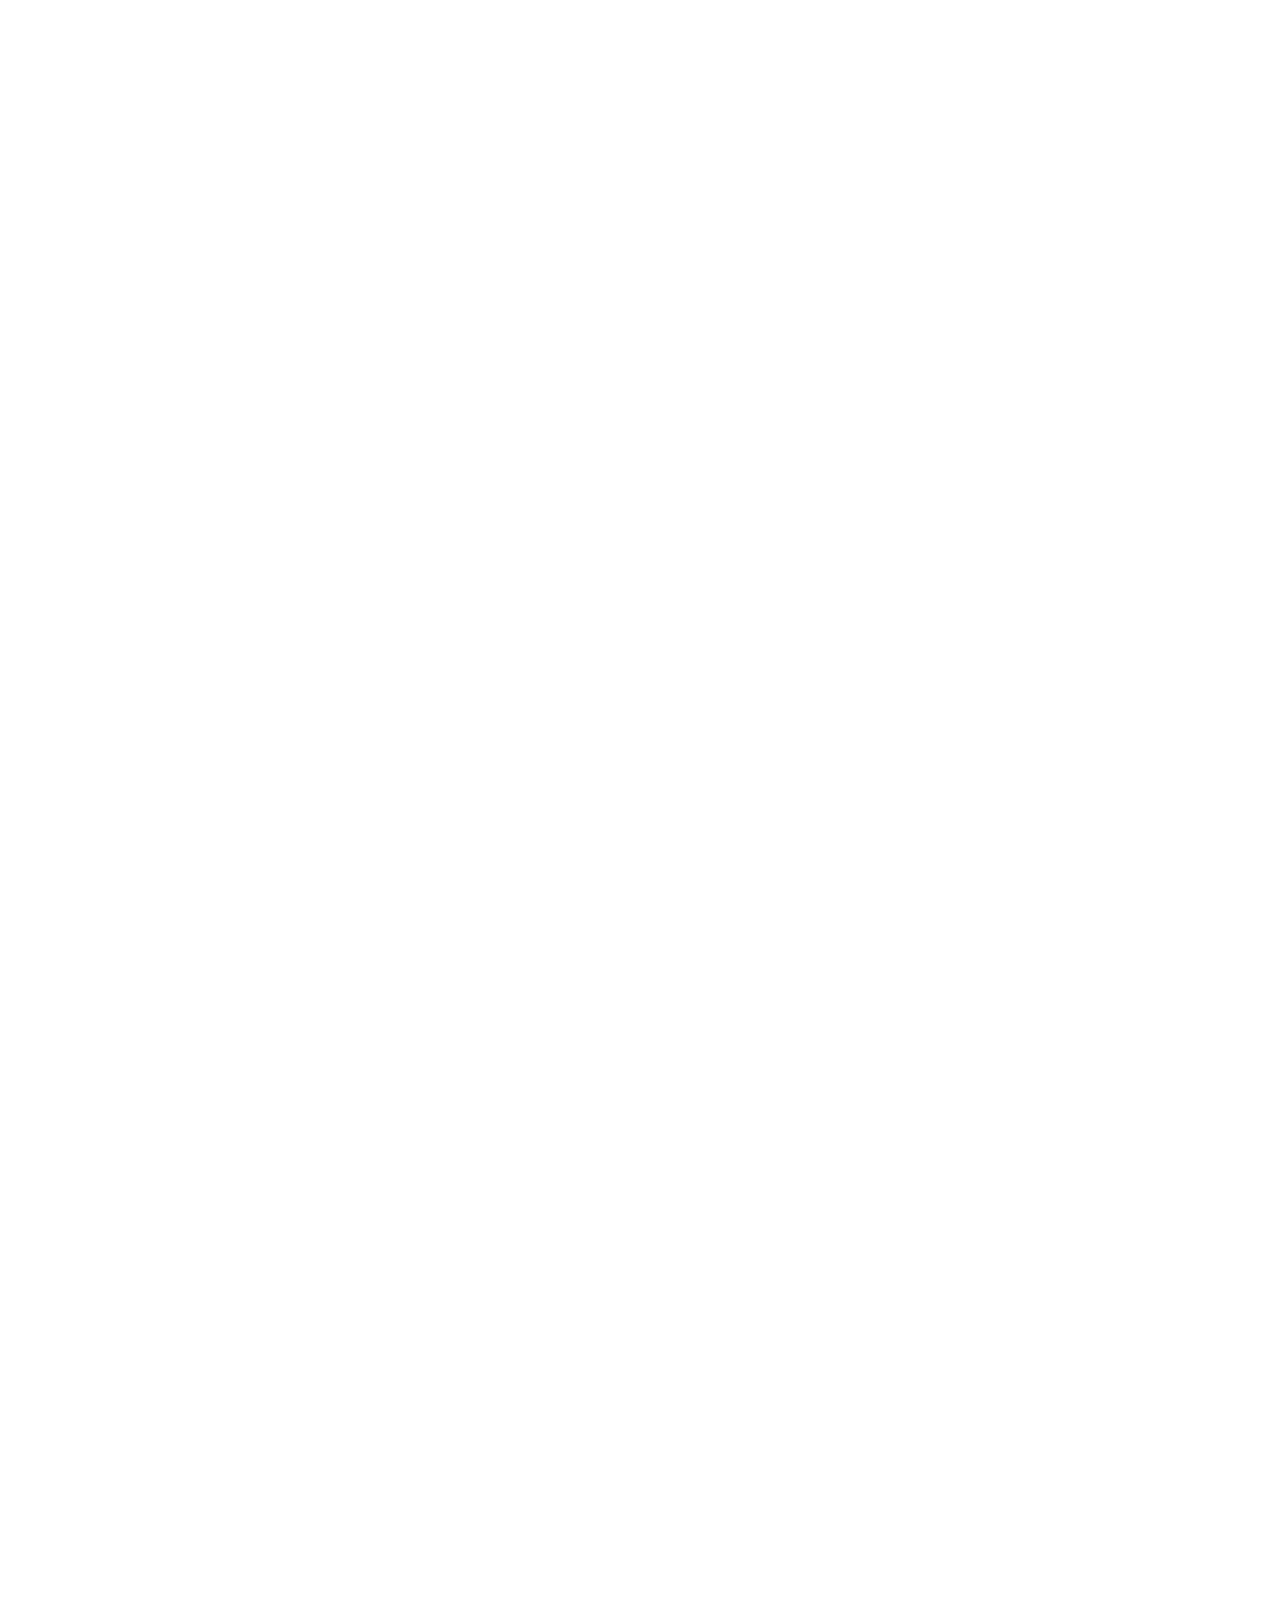
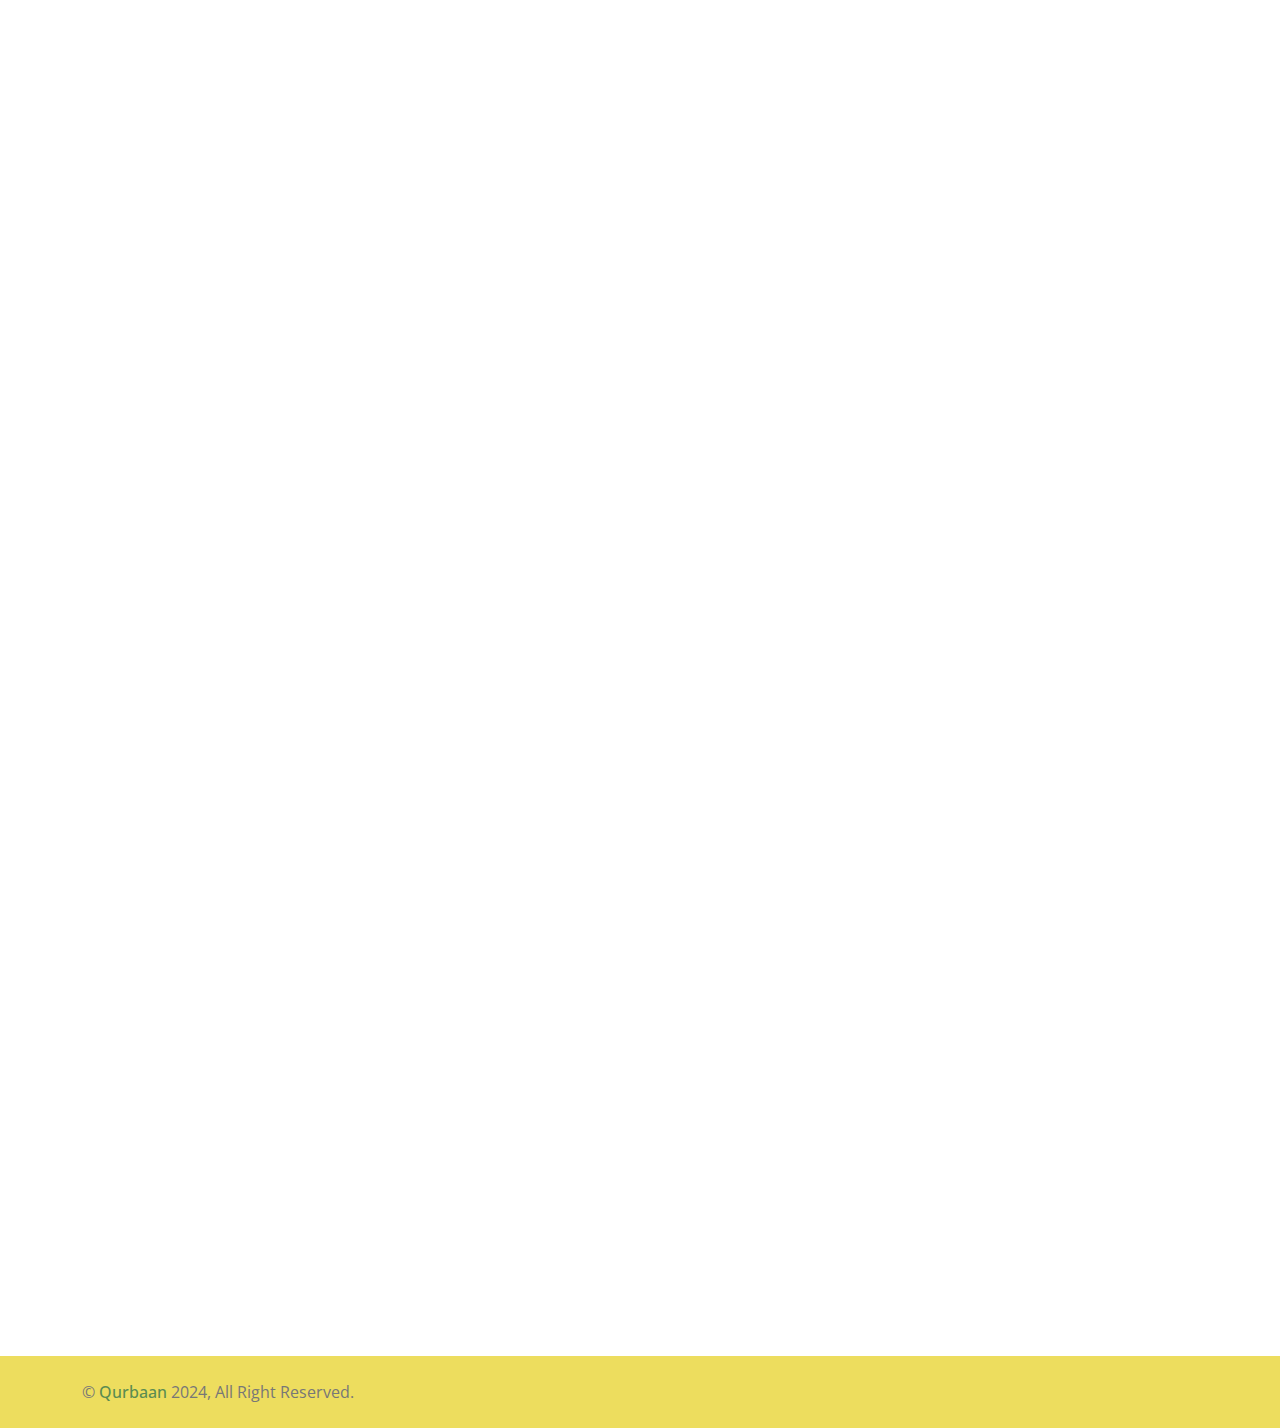
==== commit b11ed482: "fix : tim" ====
--- a/index.html
+++ b/index.html
@@ -3,7 +3,7 @@
 
 <head>
     <meta charset="utf-8">
-    <title>Milky - Dairy Website Template</title>
+    <title>Qurbaan - Deteksi Hewan Qurban Anda</title>
     <meta content="width=device-width, initial-scale=1.0" name="viewport">
     <meta content="" name="keywords">
     <meta content="" name="description">
@@ -444,8 +444,8 @@
                 <div class="col-lg-4 col-md-6 wow fadeInUp" data-wow-delay="0.3s">
                     <div class="team-item rounded p-4">
                         <img class="img-fluid rounded mb-4" src="img/anil.jpg" alt="">
-                        <h5>Doris Jordan</h5>
-                        <p class="text-primary mb-1">Anil Syah Rifqy</p>
+                        <h5>Anil Syah Rifqy</h5>
+                        <p class="text-primary mb-1">202043502186</p>
                         <p class="text-muted">Kelas R88</p>
                         <!-- <div class="d-flex justify-content-center">
                             <a class="btn btn-square btn-outline-secondary rounded-circle mx-1" href=""><i class="fab fa-facebook-f"></i></a>
@@ -491,7 +491,7 @@
                 <div class="col-lg-3 col-md-6">
                     <h5 class="text-white mb-4">Anggota Tim</h5>
                     <a class="btn btn-link">Chandra Febrihantoro</a>
-                    <a class="btn btn-link">Doris Jordan</a>
+                    <a class="btn btn-link">Anil Syah Rifqy</a>
                     <a class="btn btn-link">Muhammad Ilham Hasani</a>
                 </div>
                 <div class="col-lg-3 col-md-6">
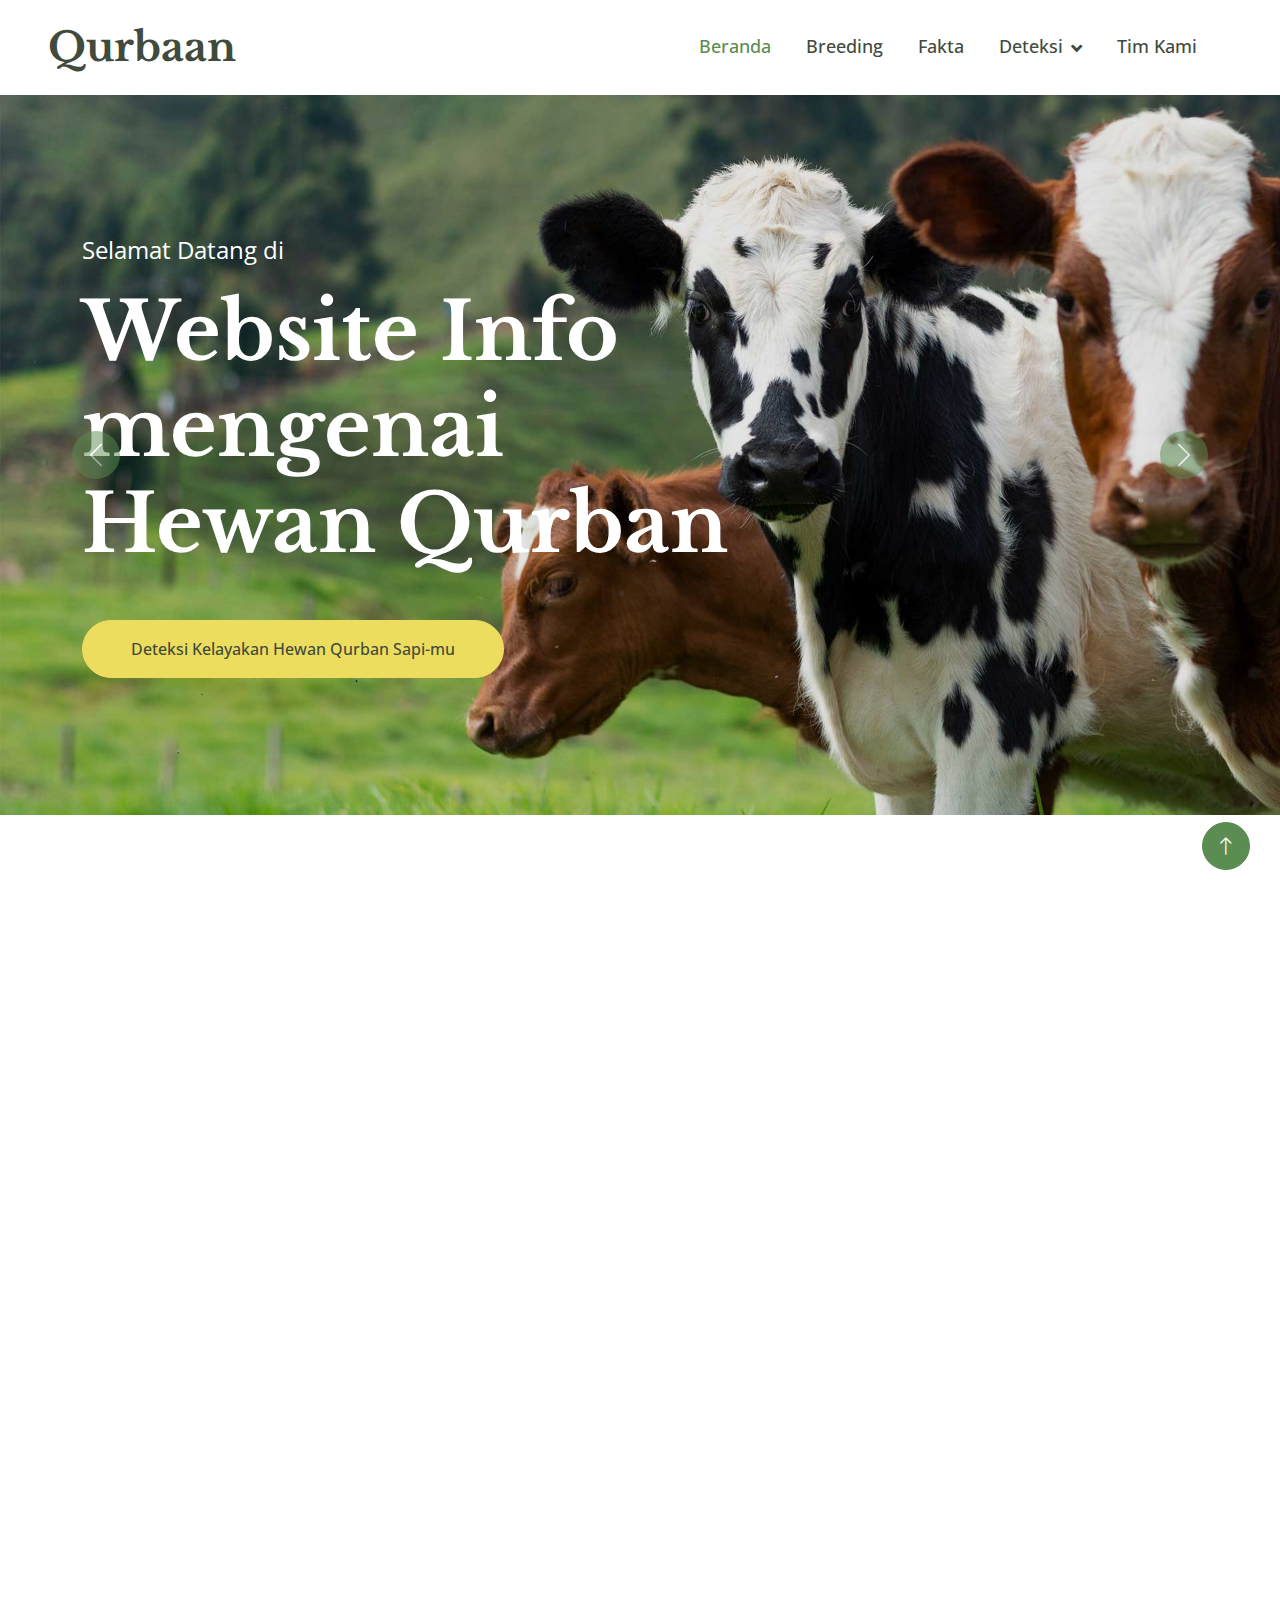
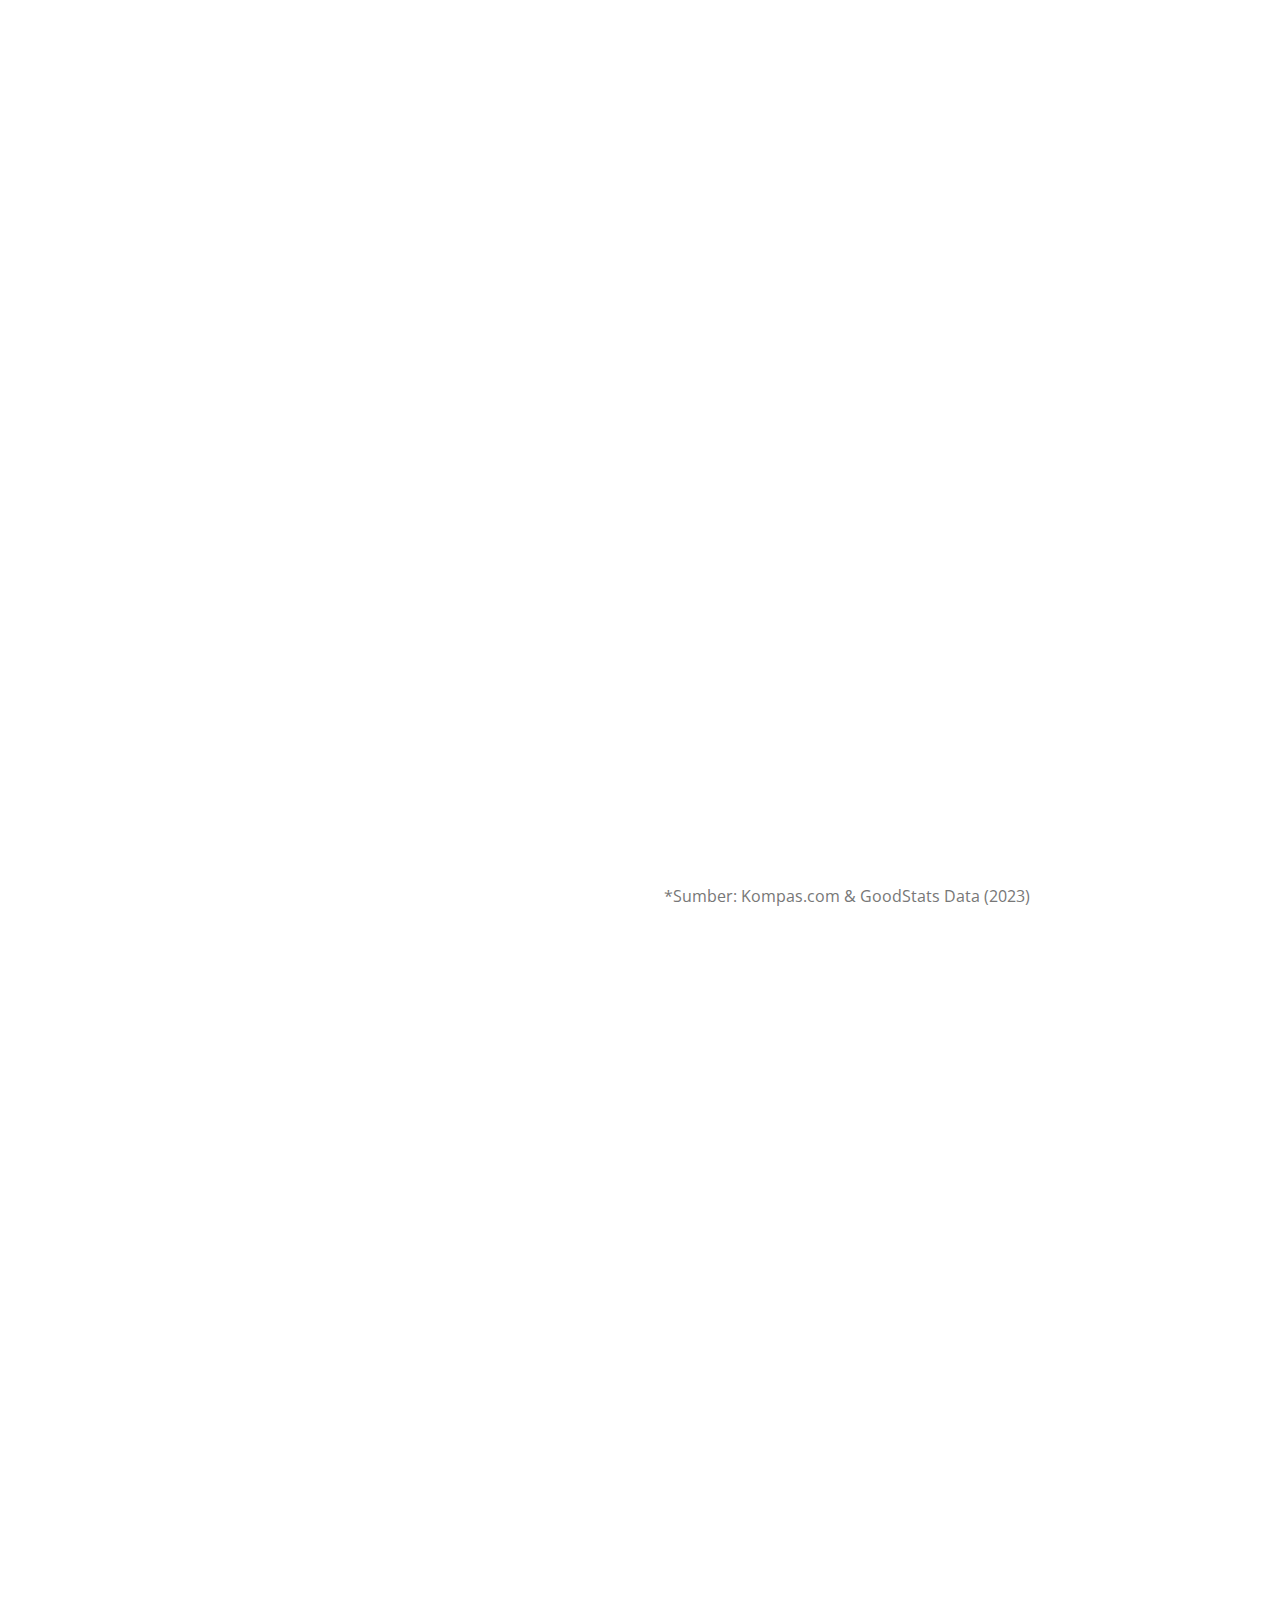
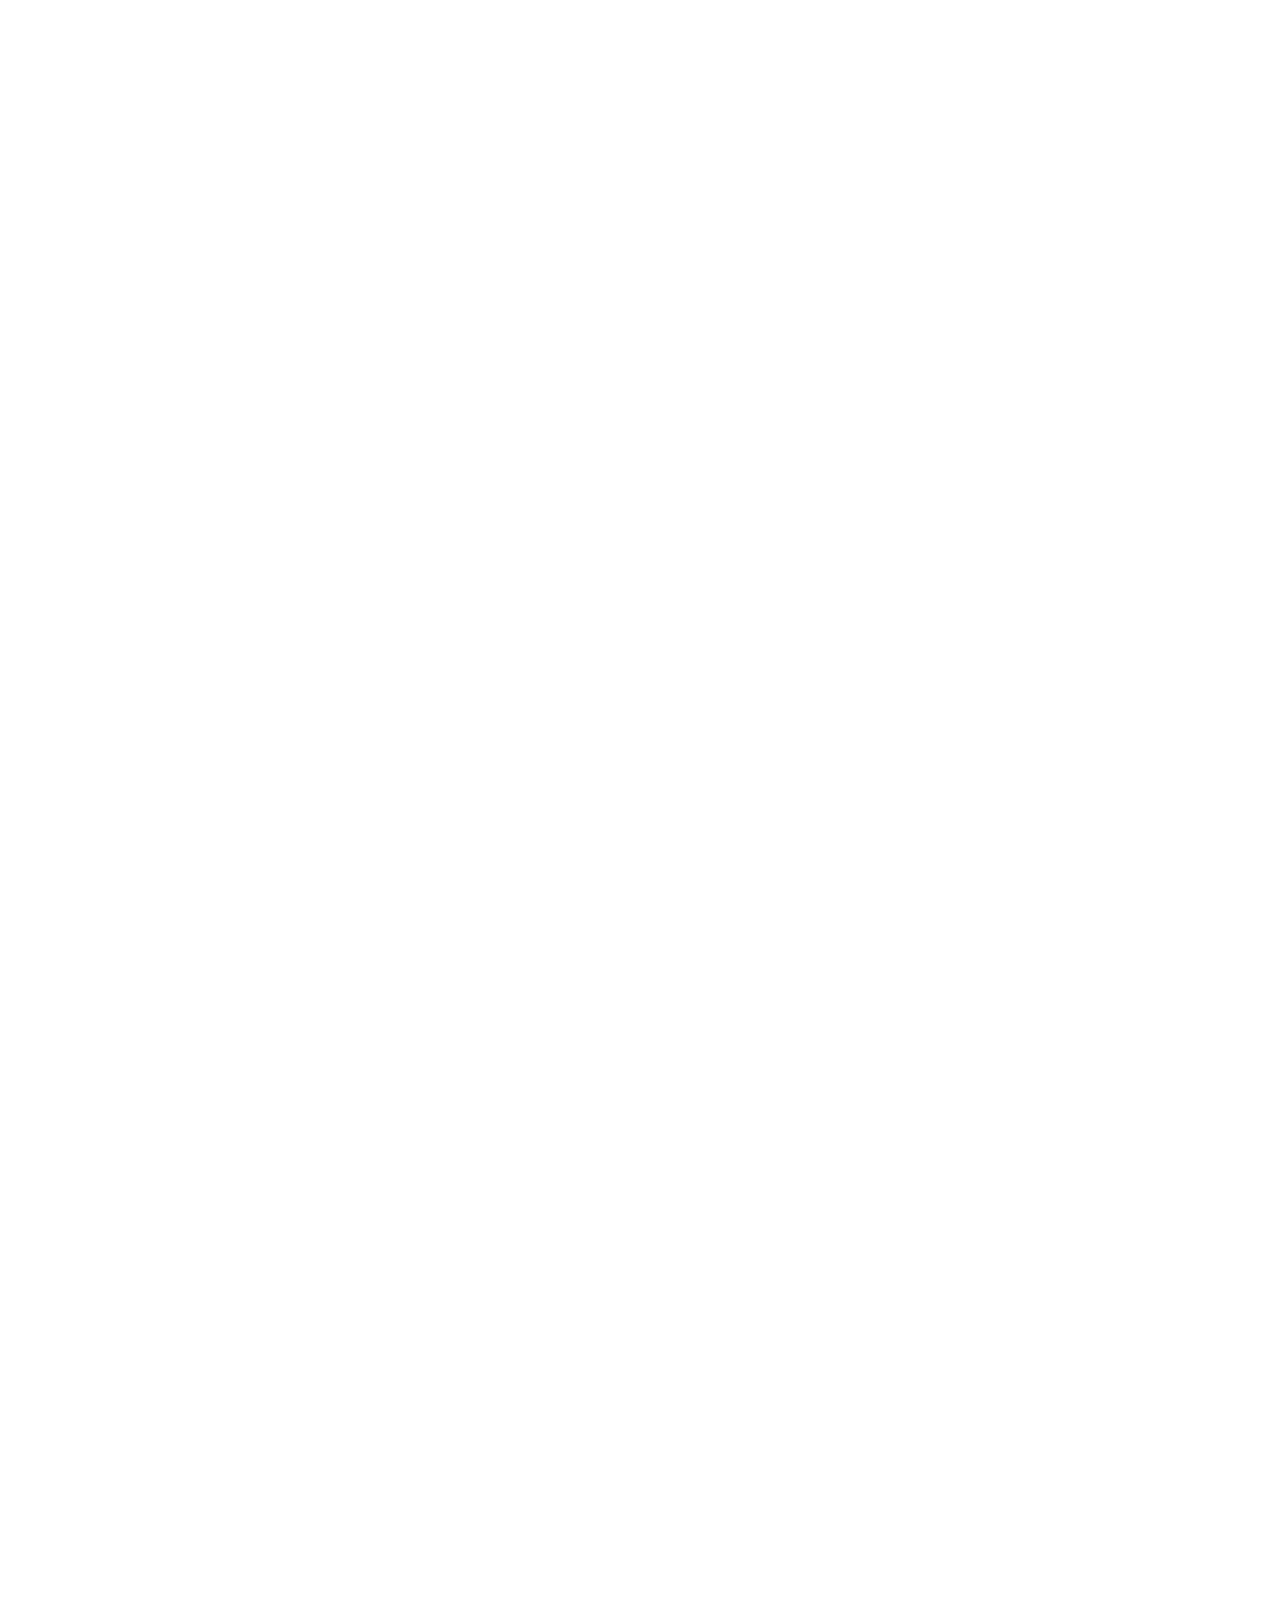
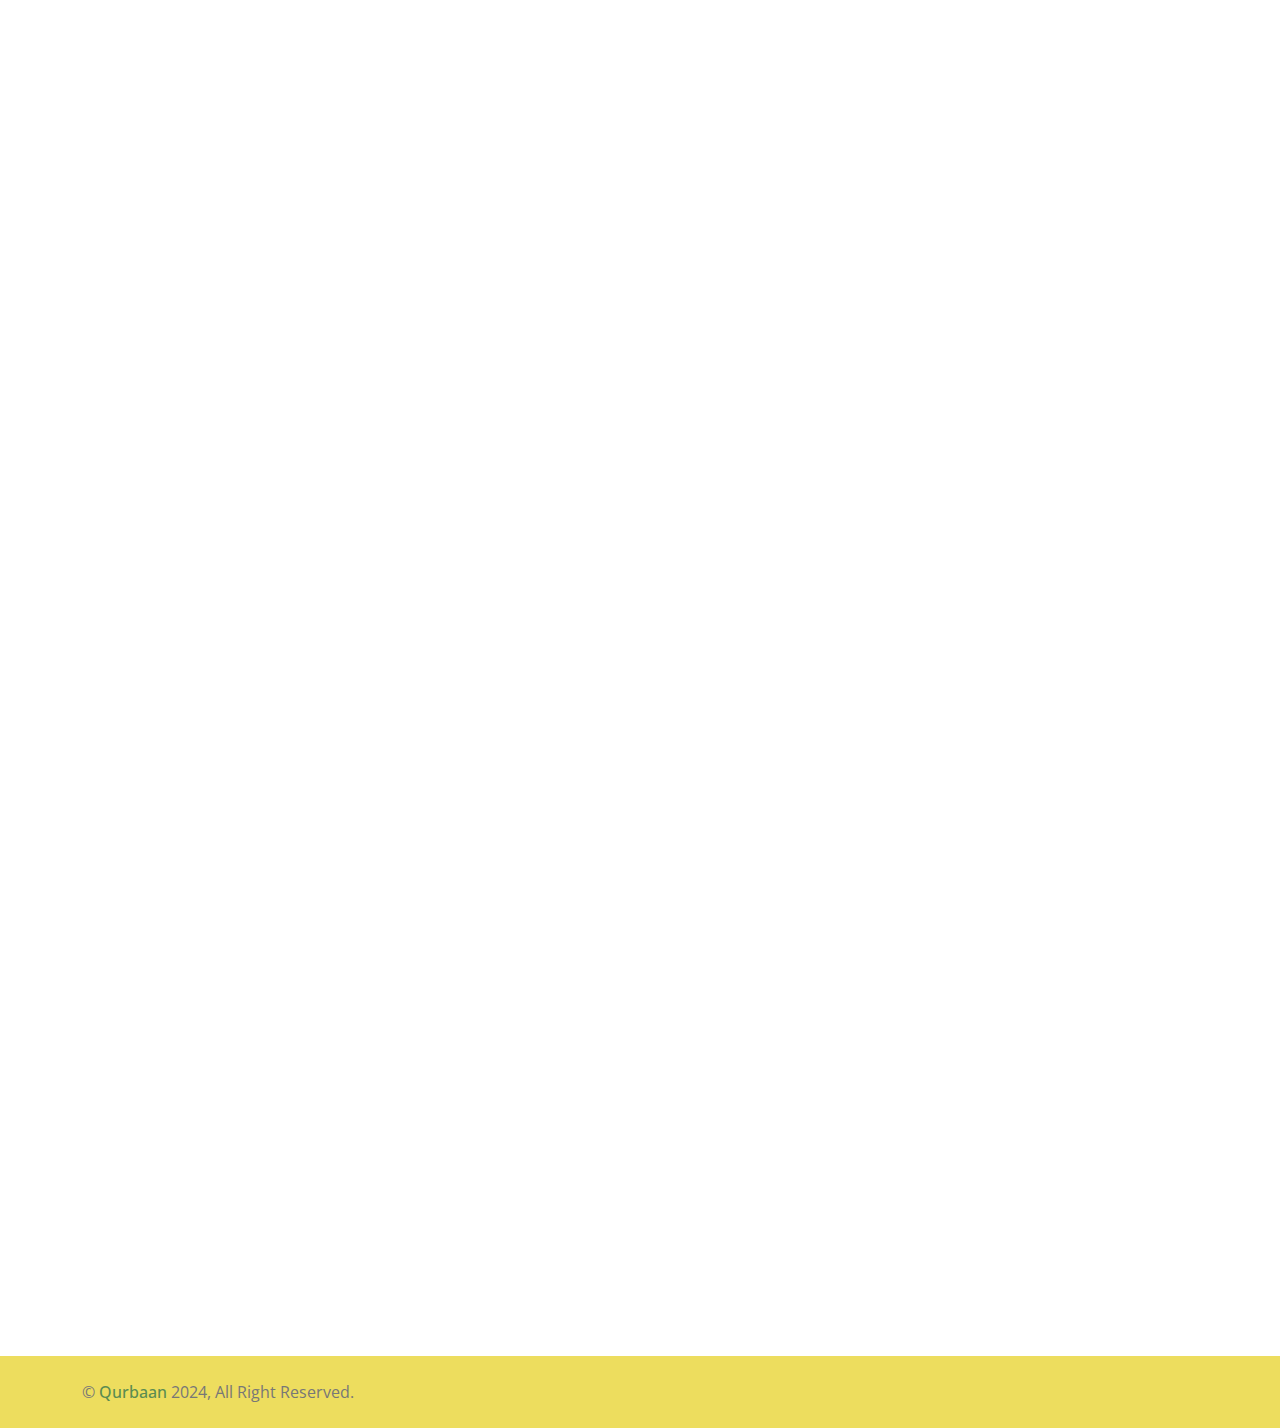
==== commit 43ae00e8: "remove watermark" ====
--- a/index.html
+++ b/index.html
@@ -39,11 +39,6 @@
 </head>
 
 <body>
-    <div class="watermark">
-        <p style="color: rgb(132, 132, 132); font-size: 100px;">BELUM LUNAS</p>
-        <p style="color: rgb(132, 132, 132); font-size: 100px;">BELUM LUNAS</p>
-        <p style="color: rgb(132, 132, 132); font-size: 100px;">BELUM LUNAS</p>
-    </div>
     <!-- Spinner Start -->
     <div id="spinner" class="show bg-white position-fixed translate-middle w-100 vh-100 top-50 start-50 d-flex align-items-center justify-content-center">
         <div class="spinner-border text-primary" role="status" style="width: 3rem; height: 3rem;"></div>
